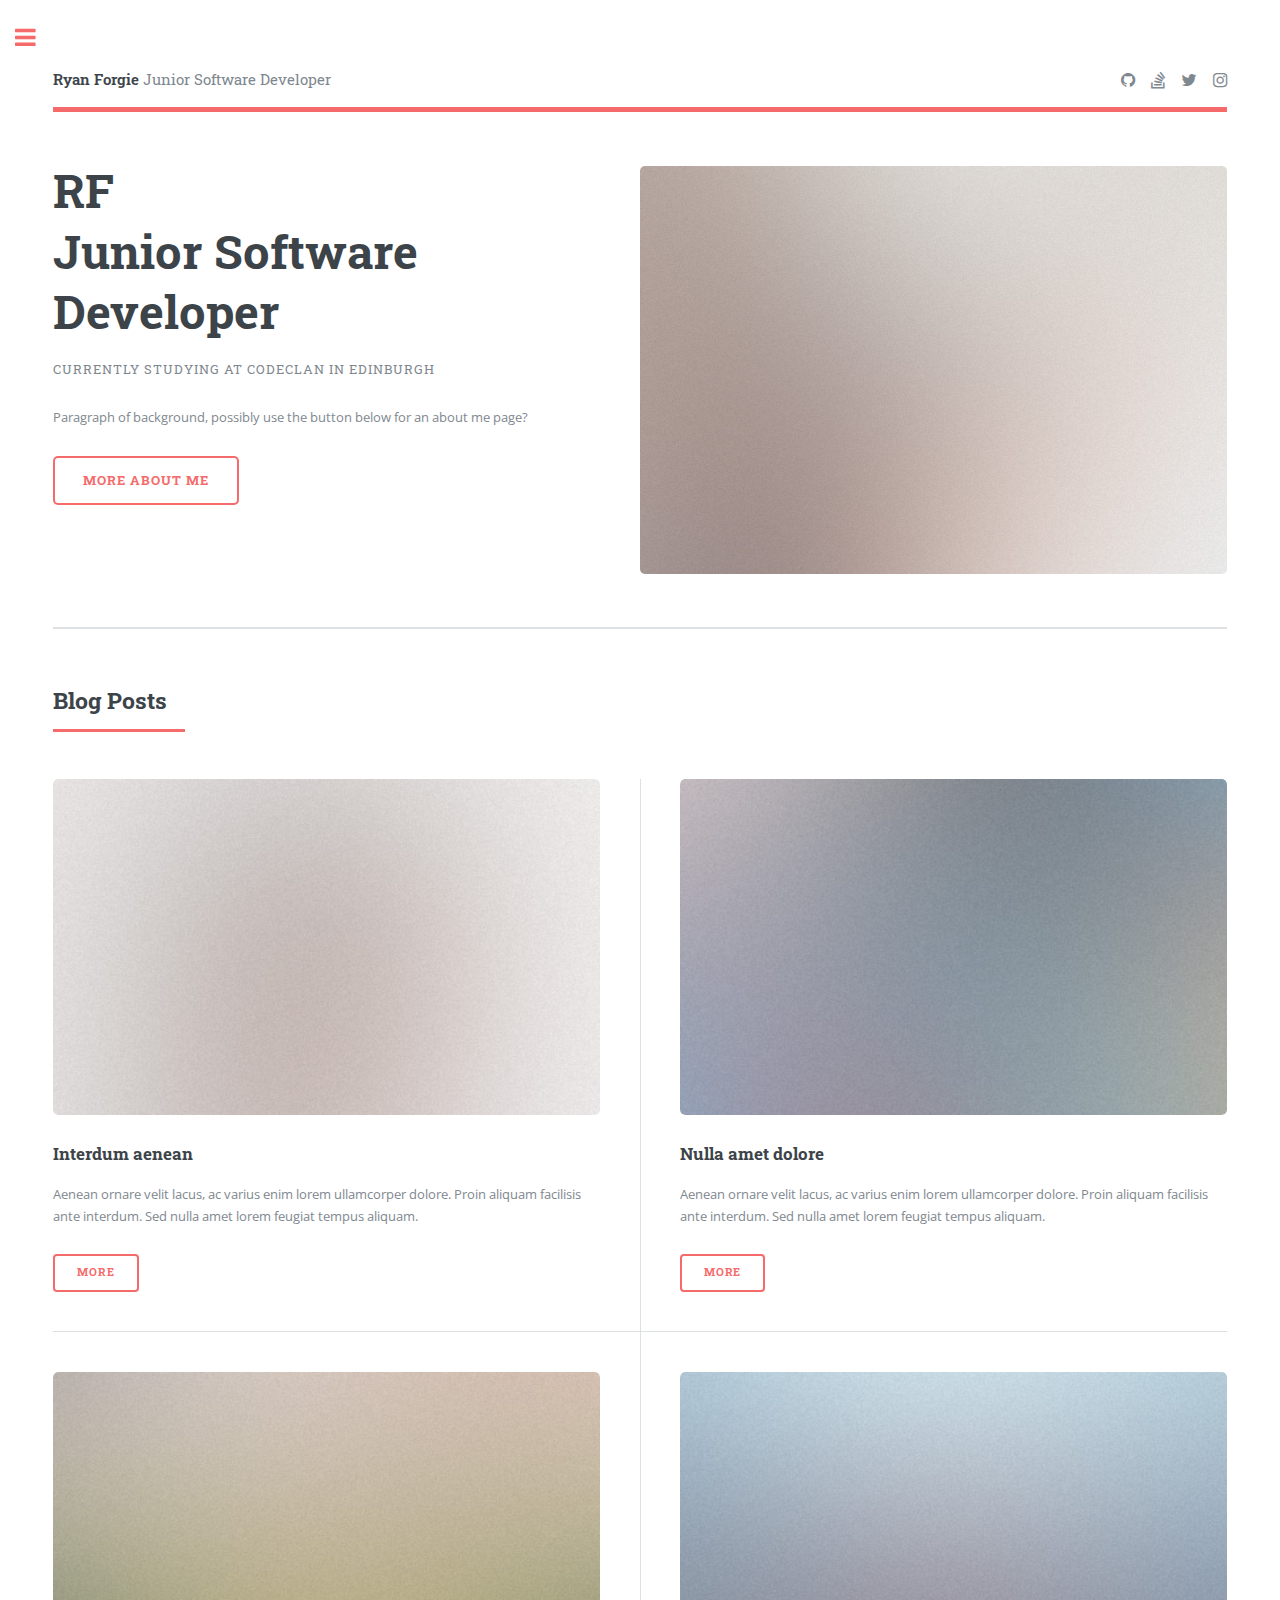
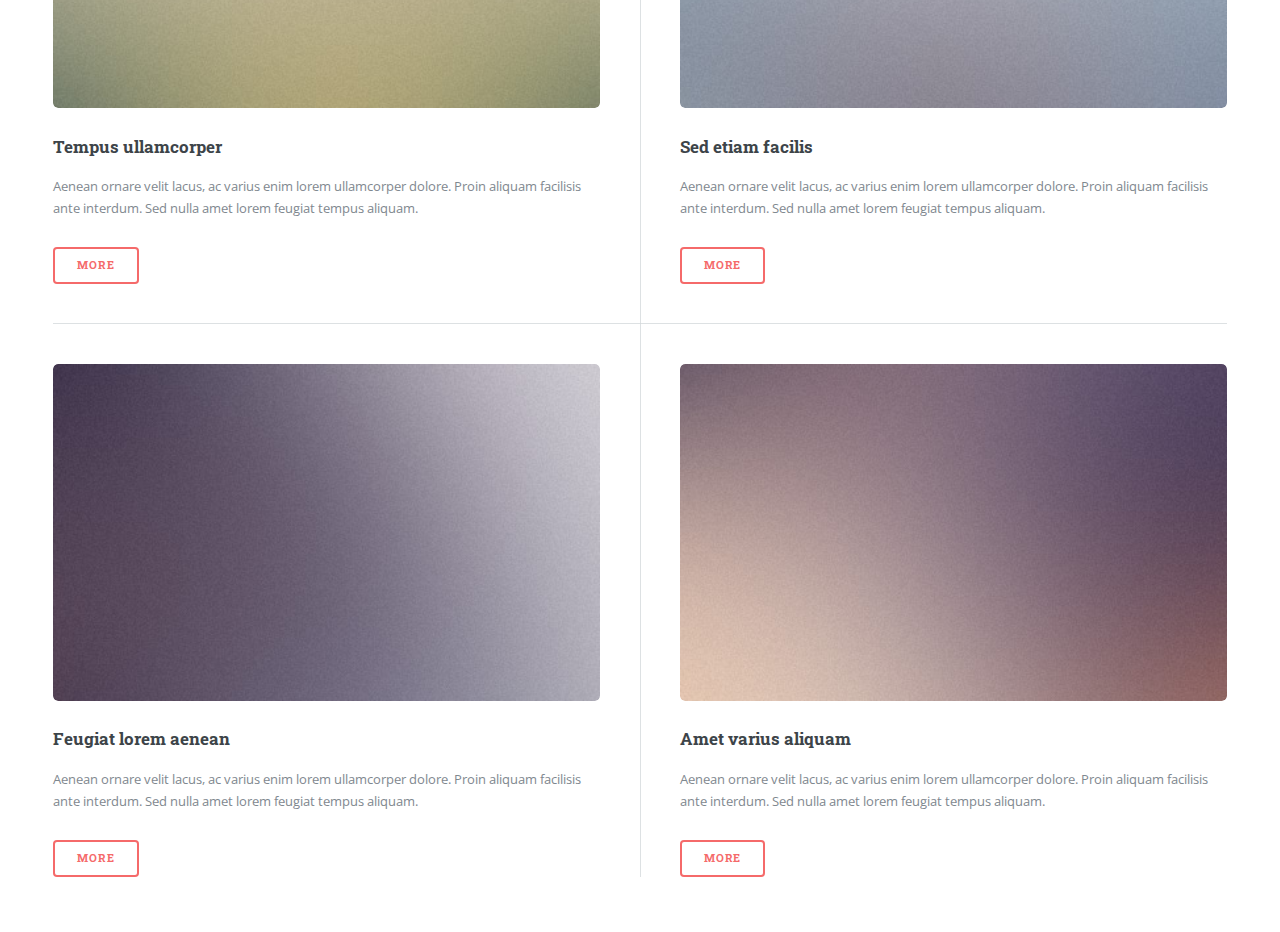
==== index.html @ 381a042a "Removed skills section" ====
<!DOCTYPE HTML>
<!--
	Editorial by HTML5 UP
	html5up.net | @ajlkn
	Free for personal and commercial use under the CCA 3.0 license (html5up.net/license)
-->
<html>
	<head>
		<title>Ryan Forgie</title>
		<meta charset="utf-8" />
		<meta name="viewport" content="width=device-width, initial-scale=1, user-scalable=no" />
		<!--[if lte IE 8]><script src="assets/js/ie/html5shiv.js"></script><![endif]-->
		<link rel="stylesheet" href="assets/css/main.css" />
		<!--[if lte IE 9]><link rel="stylesheet" href="assets/css/ie9.css" /><![endif]-->
		<!--[if lte IE 8]><link rel="stylesheet" href="assets/css/ie8.css" /><![endif]-->
	</head>
	<body>

		<!-- Wrapper -->
			<div id="wrapper">

				<!-- Main -->
					<div id="main">
						<div class="inner">

							<!-- Header -->
								<header id="header">
									<a href="index.html" class="logo"><strong>Ryan Forgie</strong> Junior Software Developer</a>
									<ul class="icons">
										<li><a href="#" class="icon fa-github"><span class="label">Twitter</span></a></li>
										<li><a href="#" class="icon fa-stack-overflow"><span class="label">Facebook</span></a></li>
										<li><a href="#" class="icon fa-twitter"><span class="label">Snapchat</span></a></li>
										<li><a href="#" class="icon fa-instagram"><span class="label">Instagram</span></a></li>
									</ul>
								</header>

							<!-- Banner -->
								<section id="banner">
									<div class="content">
										<header>
											<h1>RF<br />
											Junior Software Developer</h1>
											<p>Currently studying at CodeClan in Edinburgh</p>
										</header>
										<p>Paragraph of background, possibly use the button below for an about me page?</p>
										<ul class="actions">
											<li><a href="#" class="button big">More About Me</a></li>
										</ul>
									</div>
									<span class="image object">
										<img src="images/pic10.jpg" alt="" />
									</span>
								</section>

							<!-- Section -->
							<!--	<section>
									<header class="major">
										<h2>Erat lacinia</h2>
									</header>
									<div class="features">
										<article>
											<span class="icon fa-diamond"></span>
											<div class="content">
												<h3>Portitor ullamcorper</h3>
												<p>Aenean ornare velit lacus, ac varius enim lorem ullamcorper dolore. Proin aliquam facilisis ante interdum. Sed nulla amet lorem feugiat tempus aliquam.</p>
											</div>
										</article>
										<article>
											<span class="icon fa-expand"></span>
											<div class="content">
												<h3>Sapien veroeros</h3>
												<p>Aenean ornare velit lacus, ac varius enim lorem ullamcorper dolore. Proin aliquam facilisis ante interdum. Sed nulla amet lorem feugiat tempus aliquam.</p>
											</div>
										</article>
										<article>
											<span class="icon fa-eject"></span>
											<div class="content">
												<h3>Quam lorem ipsum</h3>
												<p>Aenean ornare velit lacus, ac varius enim lorem ullamcorper dolore. Proin aliquam facilisis ante interdum. Sed nulla amet lorem feugiat tempus aliquam.</p>
											</div>
										</article>
										<article>
											<span class="icon fa-signal"></span>
											<div class="content">
												<h3>Sed magna finibus</h3>
												<p>Aenean ornare velit lacus, ac varius enim lorem ullamcorper dolore. Proin aliquam facilisis ante interdum. Sed nulla amet lorem feugiat tempus aliquam.</p>
											</div>
										</article>
									</div>
								</section> -->

							<!-- Section -->
								<section>
									<header class="major">
										<h2>Blog Posts</h2>
									</header>
									<div class="posts">
										<article>
											<a href="#" class="image"><img src="images/pic01.jpg" alt="" /></a>
											<h3>Interdum aenean</h3>
											<p>Aenean ornare velit lacus, ac varius enim lorem ullamcorper dolore. Proin aliquam facilisis ante interdum. Sed nulla amet lorem feugiat tempus aliquam.</p>
											<ul class="actions">
												<li><a href="#" class="button">More</a></li>
											</ul>
										</article>
										<article>
											<a href="#" class="image"><img src="images/pic02.jpg" alt="" /></a>
											<h3>Nulla amet dolore</h3>
											<p>Aenean ornare velit lacus, ac varius enim lorem ullamcorper dolore. Proin aliquam facilisis ante interdum. Sed nulla amet lorem feugiat tempus aliquam.</p>
											<ul class="actions">
												<li><a href="#" class="button">More</a></li>
											</ul>
										</article>
										<article>
											<a href="#" class="image"><img src="images/pic03.jpg" alt="" /></a>
											<h3>Tempus ullamcorper</h3>
											<p>Aenean ornare velit lacus, ac varius enim lorem ullamcorper dolore. Proin aliquam facilisis ante interdum. Sed nulla amet lorem feugiat tempus aliquam.</p>
											<ul class="actions">
												<li><a href="#" class="button">More</a></li>
											</ul>
										</article>
										<article>
											<a href="#" class="image"><img src="images/pic04.jpg" alt="" /></a>
											<h3>Sed etiam facilis</h3>
											<p>Aenean ornare velit lacus, ac varius enim lorem ullamcorper dolore. Proin aliquam facilisis ante interdum. Sed nulla amet lorem feugiat tempus aliquam.</p>
											<ul class="actions">
												<li><a href="#" class="button">More</a></li>
											</ul>
										</article>
										<article>
											<a href="#" class="image"><img src="images/pic05.jpg" alt="" /></a>
											<h3>Feugiat lorem aenean</h3>
											<p>Aenean ornare velit lacus, ac varius enim lorem ullamcorper dolore. Proin aliquam facilisis ante interdum. Sed nulla amet lorem feugiat tempus aliquam.</p>
											<ul class="actions">
												<li><a href="#" class="button">More</a></li>
											</ul>
										</article>
										<article>
											<a href="#" class="image"><img src="images/pic06.jpg" alt="" /></a>
											<h3>Amet varius aliquam</h3>
											<p>Aenean ornare velit lacus, ac varius enim lorem ullamcorper dolore. Proin aliquam facilisis ante interdum. Sed nulla amet lorem feugiat tempus aliquam.</p>
											<ul class="actions">
												<li><a href="#" class="button">More</a></li>
											</ul>
										</article>
									</div>
								</section>

						</div>
					</div>

				<!-- Sidebar -->
					<div id="sidebar">
						<div class="inner">

							<!-- Search -->
								<section id="search" class="alt">
									<form method="post" action="#">
										<input type="text" name="query" id="query" placeholder="Search" />
									</form>
								</section>

							<!-- Menu -->
								<nav id="menu">
									<header class="major">
										<h2>Menu</h2>
									</header>
									<ul>
										<li><a href="index.html">Homepage</a></li>
										<li><a href="generic.html">Generic</a></li>
										<li><a href="elements.html">Elements</a></li>
										<li>
											<span class="opener">Submenu</span>
											<ul>
												<li><a href="#">Lorem Dolor</a></li>
												<li><a href="#">Ipsum Adipiscing</a></li>
												<li><a href="#">Tempus Magna</a></li>
												<li><a href="#">Feugiat Veroeros</a></li>
											</ul>
										</li>
										<li><a href="#">Etiam Dolore</a></li>
										<li><a href="#">Adipiscing</a></li>
										<li>
											<span class="opener">Another Submenu</span>
											<ul>
												<li><a href="#">Lorem Dolor</a></li>
												<li><a href="#">Ipsum Adipiscing</a></li>
												<li><a href="#">Tempus Magna</a></li>
												<li><a href="#">Feugiat Veroeros</a></li>
											</ul>
										</li>
										<li><a href="#">Maximus Erat</a></li>
										<li><a href="#">Sapien Mauris</a></li>
										<li><a href="#">Amet Lacinia</a></li>
									</ul>
								</nav>

							<!-- Section -->
								<section>
									<header class="major">
										<h2>Ante interdum</h2>
									</header>
									<div class="mini-posts">
										<article>
											<a href="#" class="image"><img src="images/pic07.jpg" alt="" /></a>
											<p>Aenean ornare velit lacus, ac varius enim lorem ullamcorper dolore aliquam.</p>
										</article>
										<article>
											<a href="#" class="image"><img src="images/pic08.jpg" alt="" /></a>
											<p>Aenean ornare velit lacus, ac varius enim lorem ullamcorper dolore aliquam.</p>
										</article>
										<article>
											<a href="#" class="image"><img src="images/pic09.jpg" alt="" /></a>
											<p>Aenean ornare velit lacus, ac varius enim lorem ullamcorper dolore aliquam.</p>
										</article>
									</div>
									<ul class="actions">
										<li><a href="#" class="button">More</a></li>
									</ul>
								</section>

							<!-- Section -->
								<section>
									<header class="major">
										<h2>Get in touch</h2>
									</header>
									<p>Sed varius enim lorem ullamcorper dolore aliquam aenean ornare velit lacus, ac varius enim lorem ullamcorper dolore. Proin sed aliquam facilisis ante interdum. Sed nulla amet lorem feugiat tempus aliquam.</p>
									<ul class="contact">
										<li class="fa-envelope-o"><a href="#">information@untitled.tld</a></li>
										<li class="fa-phone">(000) 000-0000</li>
										<li class="fa-home">1234 Somewhere Road #8254<br />
										Nashville, TN 00000-0000</li>
									</ul>
								</section>

							<!-- Footer -->
								<footer id="footer">
									<p class="copyright">&copy; Untitled. All rights reserved. Demo Images: <a href="https://unsplash.com">Unsplash</a>. Design: <a href="https://html5up.net">HTML5 UP</a>.</p>
								</footer>

						</div>
					</div>

			</div>

		<!-- Scripts -->
			<script src="assets/js/jquery.min.js"></script>
			<script src="assets/js/skel.min.js"></script>
			<script src="assets/js/util.js"></script>
			<!--[if lte IE 8]><script src="assets/js/ie/respond.min.js"></script><![endif]-->
			<script src="assets/js/main.js"></script>

	</body>
</html>
---- assets/css/main.css ----
@import url(font-awesome.min.css);
@import url("https://fonts.googleapis.com/css?family=Open+Sans:400,600,400italic,600italic|Roboto+Slab:400,700");

/*
	Editorial by HTML5 UP
	html5up.net | @ajlkn
	Free for personal and commercial use under the CCA 3.0 license (html5up.net/license)
*/

/* Reset */

	html, body, div, span, applet, object, iframe, h1, h2, h3, h4, h5, h6, p, blockquote, pre, a, abbr, acronym, address, big, cite, code, del, dfn, em, img, ins, kbd, q, s, samp, small, strike, strong, sub, sup, tt, var, b, u, i, center, dl, dt, dd, ol, ul, li, fieldset, form, label, legend, table, caption, tbody, tfoot, thead, tr, th, td, article, aside, canvas, details, embed, figure, figcaption, footer, header, hgroup, menu, nav, output, ruby, section, summary, time, mark, audio, video {
		margin: 0;
		padding: 0;
		border: 0;
		font-size: 100%;
		font: inherit;
		vertical-align: baseline;
	}

	article, aside, details, figcaption, figure, footer, header, hgroup, menu, nav, section {
		display: block;
	}

	body {
		line-height: 1;
	}

	ol, ul {
		list-style: none;
	}

	blockquote, q {
		quotes: none;
	}

	blockquote:before, blockquote:after, q:before, q:after {
		content: '';
		content: none;
	}

	table {
		border-collapse: collapse;
		border-spacing: 0;
	}

	body {
		-webkit-text-size-adjust: none;
	}

/* Box Model */

	*, *:before, *:after {
		-moz-box-sizing: border-box;
		-webkit-box-sizing: border-box;
		box-sizing: border-box;
	}

/* Grid */

	.row {
		border-bottom: solid 1px transparent;
		-moz-box-sizing: border-box;
		-webkit-box-sizing: border-box;
		box-sizing: border-box;
	}

	.row > * {
		float: left;
		-moz-box-sizing: border-box;
		-webkit-box-sizing: border-box;
		box-sizing: border-box;
	}

	.row:after, .row:before {
		content: '';
		display: block;
		clear: both;
		height: 0;
	}

	.row.uniform > * > :first-child {
		margin-top: 0;
	}

	.row.uniform > * > :last-child {
		margin-bottom: 0;
	}

	.row.\30 \25 > * {
		padding: 0 0 0 0em;
	}

	.row.\30 \25 {
		margin: 0 0 -1px 0em;
	}

	.row.uniform.\30 \25 > * {
		padding: 0em 0 0 0em;
	}

	.row.uniform.\30 \25 {
		margin: 0em 0 -1px 0em;
	}

	.row > * {
		padding: 0 0 0 1.5em;
	}

	.row {
		margin: 0 0 -1px -1.5em;
	}

	.row.uniform > * {
		padding: 1.5em 0 0 1.5em;
	}

	.row.uniform {
		margin: -1.5em 0 -1px -1.5em;
	}

	.row.\32 00\25 > * {
		padding: 0 0 0 3em;
	}

	.row.\32 00\25 {
		margin: 0 0 -1px -3em;
	}

	.row.uniform.\32 00\25 > * {
		padding: 3em 0 0 3em;
	}

	.row.uniform.\32 00\25 {
		margin: -3em 0 -1px -3em;
	}

	.row.\31 50\25 > * {
		padding: 0 0 0 2.25em;
	}

	.row.\31 50\25 {
		margin: 0 0 -1px -2.25em;
	}

	.row.uniform.\31 50\25 > * {
		padding: 2.25em 0 0 2.25em;
	}

	.row.uniform.\31 50\25 {
		margin: -2.25em 0 -1px -2.25em;
	}

	.row.\35 0\25 > * {
		padding: 0 0 0 0.75em;
	}

	.row.\35 0\25 {
		margin: 0 0 -1px -0.75em;
	}

	.row.uniform.\35 0\25 > * {
		padding: 0.75em 0 0 0.75em;
	}

	.row.uniform.\35 0\25 {
		margin: -0.75em 0 -1px -0.75em;
	}

	.row.\32 5\25 > * {
		padding: 0 0 0 0.375em;
	}

	.row.\32 5\25 {
		margin: 0 0 -1px -0.375em;
	}

	.row.uniform.\32 5\25 > * {
		padding: 0.375em 0 0 0.375em;
	}

	.row.uniform.\32 5\25 {
		margin: -0.375em 0 -1px -0.375em;
	}

	.\31 2u, .\31 2u\24 {
		width: 100%;
		clear: none;
		margin-left: 0;
	}

	.\31 1u, .\31 1u\24 {
		width: 91.6666666667%;
		clear: none;
		margin-left: 0;
	}

	.\31 0u, .\31 0u\24 {
		width: 83.3333333333%;
		clear: none;
		margin-left: 0;
	}

	.\39 u, .\39 u\24 {
		width: 75%;
		clear: none;
		margin-left: 0;
	}

	.\38 u, .\38 u\24 {
		width: 66.6666666667%;
		clear: none;
		margin-left: 0;
	}

	.\37 u, .\37 u\24 {
		width: 58.3333333333%;
		clear: none;
		margin-left: 0;
	}

	.\36 u, .\36 u\24 {
		width: 50%;
		clear: none;
		margin-left: 0;
	}

	.\35 u, .\35 u\24 {
		width: 41.6666666667%;
		clear: none;
		margin-left: 0;
	}

	.\34 u, .\34 u\24 {
		width: 33.3333333333%;
		clear: none;
		margin-left: 0;
	}

	.\33 u, .\33 u\24 {
		width: 25%;
		clear: none;
		margin-left: 0;
	}

	.\32 u, .\32 u\24 {
		width: 16.6666666667%;
		clear: none;
		margin-left: 0;
	}

	.\31 u, .\31 u\24 {
		width: 8.3333333333%;
		clear: none;
		margin-left: 0;
	}

	.\31 2u\24 + *,
	.\31 1u\24 + *,
	.\31 0u\24 + *,
	.\39 u\24 + *,
	.\38 u\24 + *,
	.\37 u\24 + *,
	.\36 u\24 + *,
	.\35 u\24 + *,
	.\34 u\24 + *,
	.\33 u\24 + *,
	.\32 u\24 + *,
	.\31 u\24 + * {
		clear: left;
	}

	.\-11u {
		margin-left: 91.66667%;
	}

	.\-10u {
		margin-left: 83.33333%;
	}

	.\-9u {
		margin-left: 75%;
	}

	.\-8u {
		margin-left: 66.66667%;
	}

	.\-7u {
		margin-left: 58.33333%;
	}

	.\-6u {
		margin-left: 50%;
	}

	.\-5u {
		margin-left: 41.66667%;
	}

	.\-4u {
		margin-left: 33.33333%;
	}

	.\-3u {
		margin-left: 25%;
	}

	.\-2u {
		margin-left: 16.66667%;
	}

	.\-1u {
		margin-left: 8.33333%;
	}

	@media screen and (max-width: 1680px) {

		.row > * {
			padding: 0 0 0 1.5em;
		}

		.row {
			margin: 0 0 -1px -1.5em;
		}

		.row.uniform > * {
			padding: 1.5em 0 0 1.5em;
		}

		.row.uniform {
			margin: -1.5em 0 -1px -1.5em;
		}

		.row.\32 00\25 > * {
			padding: 0 0 0 3em;
		}

		.row.\32 00\25 {
			margin: 0 0 -1px -3em;
		}

		.row.uniform.\32 00\25 > * {
			padding: 3em 0 0 3em;
		}

		.row.uniform.\32 00\25 {
			margin: -3em 0 -1px -3em;
		}

		.row.\31 50\25 > * {
			padding: 0 0 0 2.25em;
		}

		.row.\31 50\25 {
			margin: 0 0 -1px -2.25em;
		}

		.row.uniform.\31 50\25 > * {
			padding: 2.25em 0 0 2.25em;
		}

		.row.uniform.\31 50\25 {
			margin: -2.25em 0 -1px -2.25em;
		}

		.row.\35 0\25 > * {
			padding: 0 0 0 0.75em;
		}

		.row.\35 0\25 {
			margin: 0 0 -1px -0.75em;
		}

		.row.uniform.\35 0\25 > * {
			padding: 0.75em 0 0 0.75em;
		}

		.row.uniform.\35 0\25 {
			margin: -0.75em 0 -1px -0.75em;
		}

		.row.\32 5\25 > * {
			padding: 0 0 0 0.375em;
		}

		.row.\32 5\25 {
			margin: 0 0 -1px -0.375em;
		}

		.row.uniform.\32 5\25 > * {
			padding: 0.375em 0 0 0.375em;
		}

		.row.uniform.\32 5\25 {
			margin: -0.375em 0 -1px -0.375em;
		}

		.\31 2u\28xlarge\29, .\31 2u\24\28xlarge\29 {
			width: 100%;
			clear: none;
			margin-left: 0;
		}

		.\31 1u\28xlarge\29, .\31 1u\24\28xlarge\29 {
			width: 91.6666666667%;
			clear: none;
			margin-left: 0;
		}

		.\31 0u\28xlarge\29, .\31 0u\24\28xlarge\29 {
			width: 83.3333333333%;
			clear: none;
			margin-left: 0;
		}

		.\39 u\28xlarge\29, .\39 u\24\28xlarge\29 {
			width: 75%;
			clear: none;
			margin-left: 0;
		}

		.\38 u\28xlarge\29, .\38 u\24\28xlarge\29 {
			width: 66.6666666667%;
			clear: none;
			margin-left: 0;
		}

		.\37 u\28xlarge\29, .\37 u\24\28xlarge\29 {
			width: 58.3333333333%;
			clear: none;
			margin-left: 0;
		}

		.\36 u\28xlarge\29, .\36 u\24\28xlarge\29 {
			width: 50%;
			clear: none;
			margin-left: 0;
		}

		.\35 u\28xlarge\29, .\35 u\24\28xlarge\29 {
			width: 41.6666666667%;
			clear: none;
			margin-left: 0;
		}

		.\34 u\28xlarge\29, .\34 u\24\28xlarge\29 {
			width: 33.3333333333%;
			clear: none;
			margin-left: 0;
		}

		.\33 u\28xlarge\29, .\33 u\24\28xlarge\29 {
			width: 25%;
			clear: none;
			margin-left: 0;
		}

		.\32 u\28xlarge\29, .\32 u\24\28xlarge\29 {
			width: 16.6666666667%;
			clear: none;
			margin-left: 0;
		}

		.\31 u\28xlarge\29, .\31 u\24\28xlarge\29 {
			width: 8.3333333333%;
			clear: none;
			margin-left: 0;
		}

		.\31 2u\24\28xlarge\29 + *,
		.\31 1u\24\28xlarge\29 + *,
		.\31 0u\24\28xlarge\29 + *,
		.\39 u\24\28xlarge\29 + *,
		.\38 u\24\28xlarge\29 + *,
		.\37 u\24\28xlarge\29 + *,
		.\36 u\24\28xlarge\29 + *,
		.\35 u\24\28xlarge\29 + *,
		.\34 u\24\28xlarge\29 + *,
		.\33 u\24\28xlarge\29 + *,
		.\32 u\24\28xlarge\29 + *,
		.\31 u\24\28xlarge\29 + * {
			clear: left;
		}

		.\-11u\28xlarge\29 {
			margin-left: 91.66667%;
		}

		.\-10u\28xlarge\29 {
			margin-left: 83.33333%;
		}

		.\-9u\28xlarge\29 {
			margin-left: 75%;
		}

		.\-8u\28xlarge\29 {
			margin-left: 66.66667%;
		}

		.\-7u\28xlarge\29 {
			margin-left: 58.33333%;
		}

		.\-6u\28xlarge\29 {
			margin-left: 50%;
		}

		.\-5u\28xlarge\29 {
			margin-left: 41.66667%;
		}

		.\-4u\28xlarge\29 {
			margin-left: 33.33333%;
		}

		.\-3u\28xlarge\29 {
			margin-left: 25%;
		}

		.\-2u\28xlarge\29 {
			margin-left: 16.66667%;
		}

		.\-1u\28xlarge\29 {
			margin-left: 8.33333%;
		}

	}

	@media screen and (max-width: 1280px) {

		.row > * {
			padding: 0 0 0 1.5em;
		}

		.row {
			margin: 0 0 -1px -1.5em;
		}

		.row.uniform > * {
			padding: 1.5em 0 0 1.5em;
		}

		.row.uniform {
			margin: -1.5em 0 -1px -1.5em;
		}

		.row.\32 00\25 > * {
			padding: 0 0 0 3em;
		}

		.row.\32 00\25 {
			margin: 0 0 -1px -3em;
		}

		.row.uniform.\32 00\25 > * {
			padding: 3em 0 0 3em;
		}

		.row.uniform.\32 00\25 {
			margin: -3em 0 -1px -3em;
		}

		.row.\31 50\25 > * {
			padding: 0 0 0 2.25em;
		}

		.row.\31 50\25 {
			margin: 0 0 -1px -2.25em;
		}

		.row.uniform.\31 50\25 > * {
			padding: 2.25em 0 0 2.25em;
		}

		.row.uniform.\31 50\25 {
			margin: -2.25em 0 -1px -2.25em;
		}

		.row.\35 0\25 > * {
			padding: 0 0 0 0.75em;
		}

		.row.\35 0\25 {
			margin: 0 0 -1px -0.75em;
		}

		.row.uniform.\35 0\25 > * {
			padding: 0.75em 0 0 0.75em;
		}

		.row.uniform.\35 0\25 {
			margin: -0.75em 0 -1px -0.75em;
		}

		.row.\32 5\25 > * {
			padding: 0 0 0 0.375em;
		}

		.row.\32 5\25 {
			margin: 0 0 -1px -0.375em;
		}

		.row.uniform.\32 5\25 > * {
			padding: 0.375em 0 0 0.375em;
		}

		.row.uniform.\32 5\25 {
			margin: -0.375em 0 -1px -0.375em;
		}

		.\31 2u\28large\29, .\31 2u\24\28large\29 {
			width: 100%;
			clear: none;
			margin-left: 0;
		}

		.\31 1u\28large\29, .\31 1u\24\28large\29 {
			width: 91.6666666667%;
			clear: none;
			margin-left: 0;
		}

		.\31 0u\28large\29, .\31 0u\24\28large\29 {
			width: 83.3333333333%;
			clear: none;
			margin-left: 0;
		}

		.\39 u\28large\29, .\39 u\24\28large\29 {
			width: 75%;
			clear: none;
			margin-left: 0;
		}

		.\38 u\28large\29, .\38 u\24\28large\29 {
			width: 66.6666666667%;
			clear: none;
			margin-left: 0;
		}

		.\37 u\28large\29, .\37 u\24\28large\29 {
			width: 58.3333333333%;
			clear: none;
			margin-left: 0;
		}

		.\36 u\28large\29, .\36 u\24\28large\29 {
			width: 50%;
			clear: none;
			margin-left: 0;
		}

		.\35 u\28large\29, .\35 u\24\28large\29 {
			width: 41.6666666667%;
			clear: none;
			margin-left: 0;
		}

		.\34 u\28large\29, .\34 u\24\28large\29 {
			width: 33.3333333333%;
			clear: none;
			margin-left: 0;
		}

		.\33 u\28large\29, .\33 u\24\28large\29 {
			width: 25%;
			clear: none;
			margin-left: 0;
		}

		.\32 u\28large\29, .\32 u\24\28large\29 {
			width: 16.6666666667%;
			clear: none;
			margin-left: 0;
		}

		.\31 u\28large\29, .\31 u\24\28large\29 {
			width: 8.3333333333%;
			clear: none;
			margin-left: 0;
		}

		.\31 2u\24\28large\29 + *,
		.\31 1u\24\28large\29 + *,
		.\31 0u\24\28large\29 + *,
		.\39 u\24\28large\29 + *,
		.\38 u\24\28large\29 + *,
		.\37 u\24\28large\29 + *,
		.\36 u\24\28large\29 + *,
		.\35 u\24\28large\29 + *,
		.\34 u\24\28large\29 + *,
		.\33 u\24\28large\29 + *,
		.\32 u\24\28large\29 + *,
		.\31 u\24\28large\29 + * {
			clear: left;
		}

		.\-11u\28large\29 {
			margin-left: 91.66667%;
		}

		.\-10u\28large\29 {
			margin-left: 83.33333%;
		}

		.\-9u\28large\29 {
			margin-left: 75%;
		}

		.\-8u\28large\29 {
			margin-left: 66.66667%;
		}

		.\-7u\28large\29 {
			margin-left: 58.33333%;
		}

		.\-6u\28large\29 {
			margin-left: 50%;
		}

		.\-5u\28large\29 {
			margin-left: 41.66667%;
		}

		.\-4u\28large\29 {
			margin-left: 33.33333%;
		}

		.\-3u\28large\29 {
			margin-left: 25%;
		}

		.\-2u\28large\29 {
			margin-left: 16.66667%;
		}

		.\-1u\28large\29 {
			margin-left: 8.33333%;
		}

	}

	@media screen and (max-width: 980px) {

		.row > * {
			padding: 0 0 0 1.5em;
		}

		.row {
			margin: 0 0 -1px -1.5em;
		}

		.row.uniform > * {
			padding: 1.5em 0 0 1.5em;
		}

		.row.uniform {
			margin: -1.5em 0 -1px -1.5em;
		}

		.row.\32 00\25 > * {
			padding: 0 0 0 3em;
		}

		.row.\32 00\25 {
			margin: 0 0 -1px -3em;
		}

		.row.uniform.\32 00\25 > * {
			padding: 3em 0 0 3em;
		}

		.row.uniform.\32 00\25 {
			margin: -3em 0 -1px -3em;
		}

		.row.\31 50\25 > * {
			padding: 0 0 0 2.25em;
		}

		.row.\31 50\25 {
			margin: 0 0 -1px -2.25em;
		}

		.row.uniform.\31 50\25 > * {
			padding: 2.25em 0 0 2.25em;
		}

		.row.uniform.\31 50\25 {
			margin: -2.25em 0 -1px -2.25em;
		}

		.row.\35 0\25 > * {
			padding: 0 0 0 0.75em;
		}

		.row.\35 0\25 {
			margin: 0 0 -1px -0.75em;
		}

		.row.uniform.\35 0\25 > * {
			padding: 0.75em 0 0 0.75em;
		}

		.row.uniform.\35 0\25 {
			margin: -0.75em 0 -1px -0.75em;
		}

		.row.\32 5\25 > * {
			padding: 0 0 0 0.375em;
		}

		.row.\32 5\25 {
			margin: 0 0 -1px -0.375em;
		}

		.row.uniform.\32 5\25 > * {
			padding: 0.375em 0 0 0.375em;
		}

		.row.uniform.\32 5\25 {
			margin: -0.375em 0 -1px -0.375em;
		}

		.\31 2u\28medium\29, .\31 2u\24\28medium\29 {
			width: 100%;
			clear: none;
			margin-left: 0;
		}

		.\31 1u\28medium\29, .\31 1u\24\28medium\29 {
			width: 91.6666666667%;
			clear: none;
			margin-left: 0;
		}

		.\31 0u\28medium\29, .\31 0u\24\28medium\29 {
			width: 83.3333333333%;
			clear: none;
			margin-left: 0;
		}

		.\39 u\28medium\29, .\39 u\24\28medium\29 {
			width: 75%;
			clear: none;
			margin-left: 0;
		}

		.\38 u\28medium\29, .\38 u\24\28medium\29 {
			width: 66.6666666667%;
			clear: none;
			margin-left: 0;
		}

		.\37 u\28medium\29, .\37 u\24\28medium\29 {
			width: 58.3333333333%;
			clear: none;
			margin-left: 0;
		}

		.\36 u\28medium\29, .\36 u\24\28medium\29 {
			width: 50%;
			clear: none;
			margin-left: 0;
		}

		.\35 u\28medium\29, .\35 u\24\28medium\29 {
			width: 41.6666666667%;
			clear: none;
			margin-left: 0;
		}

		.\34 u\28medium\29, .\34 u\24\28medium\29 {
			width: 33.3333333333%;
			clear: none;
			margin-left: 0;
		}

		.\33 u\28medium\29, .\33 u\24\28medium\29 {
			width: 25%;
			clear: none;
			margin-left: 0;
		}

		.\32 u\28medium\29, .\32 u\24\28medium\29 {
			width: 16.6666666667%;
			clear: none;
			margin-left: 0;
		}

		.\31 u\28medium\29, .\31 u\24\28medium\29 {
			width: 8.3333333333%;
			clear: none;
			margin-left: 0;
		}

		.\31 2u\24\28medium\29 + *,
		.\31 1u\24\28medium\29 + *,
		.\31 0u\24\28medium\29 + *,
		.\39 u\24\28medium\29 + *,
		.\38 u\24\28medium\29 + *,
		.\37 u\24\28medium\29 + *,
		.\36 u\24\28medium\29 + *,
		.\35 u\24\28medium\29 + *,
		.\34 u\24\28medium\29 + *,
		.\33 u\24\28medium\29 + *,
		.\32 u\24\28medium\29 + *,
		.\31 u\24\28medium\29 + * {
			clear: left;
		}

		.\-11u\28medium\29 {
			margin-left: 91.66667%;
		}

		.\-10u\28medium\29 {
			margin-left: 83.33333%;
		}

		.\-9u\28medium\29 {
			margin-left: 75%;
		}

		.\-8u\28medium\29 {
			margin-left: 66.66667%;
		}

		.\-7u\28medium\29 {
			margin-left: 58.33333%;
		}

		.\-6u\28medium\29 {
			margin-left: 50%;
		}

		.\-5u\28medium\29 {
			margin-left: 41.66667%;
		}

		.\-4u\28medium\29 {
			margin-left: 33.33333%;
		}

		.\-3u\28medium\29 {
			margin-left: 25%;
		}

		.\-2u\28medium\29 {
			margin-left: 16.66667%;
		}

		.\-1u\28medium\29 {
			margin-left: 8.33333%;
		}

	}

	@media screen and (max-width: 736px) {

		.row > * {
			padding: 0 0 0 1.5em;
		}

		.row {
			margin: 0 0 -1px -1.5em;
		}

		.row.uniform > * {
			padding: 1.5em 0 0 1.5em;
		}

		.row.uniform {
			margin: -1.5em 0 -1px -1.5em;
		}

		.row.\32 00\25 > * {
			padding: 0 0 0 3em;
		}

		.row.\32 00\25 {
			margin: 0 0 -1px -3em;
		}

		.row.uniform.\32 00\25 > * {
			padding: 3em 0 0 3em;
		}

		.row.uniform.\32 00\25 {
			margin: -3em 0 -1px -3em;
		}

		.row.\31 50\25 > * {
			padding: 0 0 0 2.25em;
		}

		.row.\31 50\25 {
			margin: 0 0 -1px -2.25em;
		}

		.row.uniform.\31 50\25 > * {
			padding: 2.25em 0 0 2.25em;
		}

		.row.uniform.\31 50\25 {
			margin: -2.25em 0 -1px -2.25em;
		}

		.row.\35 0\25 > * {
			padding: 0 0 0 0.75em;
		}

		.row.\35 0\25 {
			margin: 0 0 -1px -0.75em;
		}

		.row.uniform.\35 0\25 > * {
			padding: 0.75em 0 0 0.75em;
		}

		.row.uniform.\35 0\25 {
			margin: -0.75em 0 -1px -0.75em;
		}

		.row.\32 5\25 > * {
			padding: 0 0 0 0.375em;
		}

		.row.\32 5\25 {
			margin: 0 0 -1px -0.375em;
		}

		.row.uniform.\32 5\25 > * {
			padding: 0.375em 0 0 0.375em;
		}

		.row.uniform.\32 5\25 {
			margin: -0.375em 0 -1px -0.375em;
		}

		.\31 2u\28small\29, .\31 2u\24\28small\29 {
			width: 100%;
			clear: none;
			margin-left: 0;
		}

		.\31 1u\28small\29, .\31 1u\24\28small\29 {
			width: 91.6666666667%;
			clear: none;
			margin-left: 0;
		}

		.\31 0u\28small\29, .\31 0u\24\28small\29 {
			width: 83.3333333333%;
			clear: none;
			margin-left: 0;
		}

		.\39 u\28small\29, .\39 u\24\28small\29 {
			width: 75%;
			clear: none;
			margin-left: 0;
		}

		.\38 u\28small\29, .\38 u\24\28small\29 {
			width: 66.6666666667%;
			clear: none;
			margin-left: 0;
		}

		.\37 u\28small\29, .\37 u\24\28small\29 {
			width: 58.3333333333%;
			clear: none;
			margin-left: 0;
		}

		.\36 u\28small\29, .\36 u\24\28small\29 {
			width: 50%;
			clear: none;
			margin-left: 0;
		}

		.\35 u\28small\29, .\35 u\24\28small\29 {
			width: 41.6666666667%;
			clear: none;
			margin-left: 0;
		}

		.\34 u\28small\29, .\34 u\24\28small\29 {
			width: 33.3333333333%;
			clear: none;
			margin-left: 0;
		}

		.\33 u\28small\29, .\33 u\24\28small\29 {
			width: 25%;
			clear: none;
			margin-left: 0;
		}

		.\32 u\28small\29, .\32 u\24\28small\29 {
			width: 16.6666666667%;
			clear: none;
			margin-left: 0;
		}

		.\31 u\28small\29, .\31 u\24\28small\29 {
			width: 8.3333333333%;
			clear: none;
			margin-left: 0;
		}

		.\31 2u\24\28small\29 + *,
		.\31 1u\24\28small\29 + *,
		.\31 0u\24\28small\29 + *,
		.\39 u\24\28small\29 + *,
		.\38 u\24\28small\29 + *,
		.\37 u\24\28small\29 + *,
		.\36 u\24\28small\29 + *,
		.\35 u\24\28small\29 + *,
		.\34 u\24\28small\29 + *,
		.\33 u\24\28small\29 + *,
		.\32 u\24\28small\29 + *,
		.\31 u\24\28small\29 + * {
			clear: left;
		}

		.\-11u\28small\29 {
			margin-left: 91.66667%;
		}

		.\-10u\28small\29 {
			margin-left: 83.33333%;
		}

		.\-9u\28small\29 {
			margin-left: 75%;
		}

		.\-8u\28small\29 {
			margin-left: 66.66667%;
		}

		.\-7u\28small\29 {
			margin-left: 58.33333%;
		}

		.\-6u\28small\29 {
			margin-left: 50%;
		}

		.\-5u\28small\29 {
			margin-left: 41.66667%;
		}

		.\-4u\28small\29 {
			margin-left: 33.33333%;
		}

		.\-3u\28small\29 {
			margin-left: 25%;
		}

		.\-2u\28small\29 {
			margin-left: 16.66667%;
		}

		.\-1u\28small\29 {
			margin-left: 8.33333%;
		}

	}

	@media screen and (max-width: 480px) {

		.row > * {
			padding: 0 0 0 1.5em;
		}

		.row {
			margin: 0 0 -1px -1.5em;
		}

		.row.uniform > * {
			padding: 1.5em 0 0 1.5em;
		}

		.row.uniform {
			margin: -1.5em 0 -1px -1.5em;
		}

		.row.\32 00\25 > * {
			padding: 0 0 0 3em;
		}

		.row.\32 00\25 {
			margin: 0 0 -1px -3em;
		}

		.row.uniform.\32 00\25 > * {
			padding: 3em 0 0 3em;
		}

		.row.uniform.\32 00\25 {
			margin: -3em 0 -1px -3em;
		}

		.row.\31 50\25 > * {
			padding: 0 0 0 2.25em;
		}

		.row.\31 50\25 {
			margin: 0 0 -1px -2.25em;
		}

		.row.uniform.\31 50\25 > * {
			padding: 2.25em 0 0 2.25em;
		}

		.row.uniform.\31 50\25 {
			margin: -2.25em 0 -1px -2.25em;
		}

		.row.\35 0\25 > * {
			padding: 0 0 0 0.75em;
		}

		.row.\35 0\25 {
			margin: 0 0 -1px -0.75em;
		}

		.row.uniform.\35 0\25 > * {
			padding: 0.75em 0 0 0.75em;
		}

		.row.uniform.\35 0\25 {
			margin: -0.75em 0 -1px -0.75em;
		}

		.row.\32 5\25 > * {
			padding: 0 0 0 0.375em;
		}

		.row.\32 5\25 {
			margin: 0 0 -1px -0.375em;
		}

		.row.uniform.\32 5\25 > * {
			padding: 0.375em 0 0 0.375em;
		}

		.row.uniform.\32 5\25 {
			margin: -0.375em 0 -1px -0.375em;
		}

		.\31 2u\28xsmall\29, .\31 2u\24\28xsmall\29 {
			width: 100%;
			clear: none;
			margin-left: 0;
		}

		.\31 1u\28xsmall\29, .\31 1u\24\28xsmall\29 {
			width: 91.6666666667%;
			clear: none;
			margin-left: 0;
		}

		.\31 0u\28xsmall\29, .\31 0u\24\28xsmall\29 {
			width: 83.3333333333%;
			clear: none;
			margin-left: 0;
		}

		.\39 u\28xsmall\29, .\39 u\24\28xsmall\29 {
			width: 75%;
			clear: none;
			margin-left: 0;
		}

		.\38 u\28xsmall\29, .\38 u\24\28xsmall\29 {
			width: 66.6666666667%;
			clear: none;
			margin-left: 0;
		}

		.\37 u\28xsmall\29, .\37 u\24\28xsmall\29 {
			width: 58.3333333333%;
			clear: none;
			margin-left: 0;
		}

		.\36 u\28xsmall\29, .\36 u\24\28xsmall\29 {
			width: 50%;
			clear: none;
			margin-left: 0;
		}

		.\35 u\28xsmall\29, .\35 u\24\28xsmall\29 {
			width: 41.6666666667%;
			clear: none;
			margin-left: 0;
		}

		.\34 u\28xsmall\29, .\34 u\24\28xsmall\29 {
			width: 33.3333333333%;
			clear: none;
			margin-left: 0;
		}

		.\33 u\28xsmall\29, .\33 u\24\28xsmall\29 {
			width: 25%;
			clear: none;
			margin-left: 0;
		}

		.\32 u\28xsmall\29, .\32 u\24\28xsmall\29 {
			width: 16.6666666667%;
			clear: none;
			margin-left: 0;
		}

		.\31 u\28xsmall\29, .\31 u\24\28xsmall\29 {
			width: 8.3333333333%;
			clear: none;
			margin-left: 0;
		}

		.\31 2u\24\28xsmall\29 + *,
		.\31 1u\24\28xsmall\29 + *,
		.\31 0u\24\28xsmall\29 + *,
		.\39 u\24\28xsmall\29 + *,
		.\38 u\24\28xsmall\29 + *,
		.\37 u\24\28xsmall\29 + *,
		.\36 u\24\28xsmall\29 + *,
		.\35 u\24\28xsmall\29 + *,
		.\34 u\24\28xsmall\29 + *,
		.\33 u\24\28xsmall\29 + *,
		.\32 u\24\28xsmall\29 + *,
		.\31 u\24\28xsmall\29 + * {
			clear: left;
		}

		.\-11u\28xsmall\29 {
			margin-left: 91.66667%;
		}

		.\-10u\28xsmall\29 {
			margin-left: 83.33333%;
		}

		.\-9u\28xsmall\29 {
			margin-left: 75%;
		}

		.\-8u\28xsmall\29 {
			margin-left: 66.66667%;
		}

		.\-7u\28xsmall\29 {
			margin-left: 58.33333%;
		}

		.\-6u\28xsmall\29 {
			margin-left: 50%;
		}

		.\-5u\28xsmall\29 {
			margin-left: 41.66667%;
		}

		.\-4u\28xsmall\29 {
			margin-left: 33.33333%;
		}

		.\-3u\28xsmall\29 {
			margin-left: 25%;
		}

		.\-2u\28xsmall\29 {
			margin-left: 16.66667%;
		}

		.\-1u\28xsmall\29 {
			margin-left: 8.33333%;
		}

	}

	@media screen and (max-width: 360px) {

		.row > * {
			padding: 0 0 0 1.5em;
		}

		.row {
			margin: 0 0 -1px -1.5em;
		}

		.row.uniform > * {
			padding: 1.5em 0 0 1.5em;
		}

		.row.uniform {
			margin: -1.5em 0 -1px -1.5em;
		}

		.row.\32 00\25 > * {
			padding: 0 0 0 3em;
		}

		.row.\32 00\25 {
			margin: 0 0 -1px -3em;
		}

		.row.uniform.\32 00\25 > * {
			padding: 3em 0 0 3em;
		}

		.row.uniform.\32 00\25 {
			margin: -3em 0 -1px -3em;
		}

		.row.\31 50\25 > * {
			padding: 0 0 0 2.25em;
		}

		.row.\31 50\25 {
			margin: 0 0 -1px -2.25em;
		}

		.row.uniform.\31 50\25 > * {
			padding: 2.25em 0 0 2.25em;
		}

		.row.uniform.\31 50\25 {
			margin: -2.25em 0 -1px -2.25em;
		}

		.row.\35 0\25 > * {
			padding: 0 0 0 0.75em;
		}

		.row.\35 0\25 {
			margin: 0 0 -1px -0.75em;
		}

		.row.uniform.\35 0\25 > * {
			padding: 0.75em 0 0 0.75em;
		}

		.row.uniform.\35 0\25 {
			margin: -0.75em 0 -1px -0.75em;
		}

		.row.\32 5\25 > * {
			padding: 0 0 0 0.375em;
		}

		.row.\32 5\25 {
			margin: 0 0 -1px -0.375em;
		}

		.row.uniform.\32 5\25 > * {
			padding: 0.375em 0 0 0.375em;
		}

		.row.uniform.\32 5\25 {
			margin: -0.375em 0 -1px -0.375em;
		}

		.\31 2u\28xxsmall\29, .\31 2u\24\28xxsmall\29 {
			width: 100%;
			clear: none;
			margin-left: 0;
		}

		.\31 1u\28xxsmall\29, .\31 1u\24\28xxsmall\29 {
			width: 91.6666666667%;
			clear: none;
			margin-left: 0;
		}

		.\31 0u\28xxsmall\29, .\31 0u\24\28xxsmall\29 {
			width: 83.3333333333%;
			clear: none;
			margin-left: 0;
		}

		.\39 u\28xxsmall\29, .\39 u\24\28xxsmall\29 {
			width: 75%;
			clear: none;
			margin-left: 0;
		}

		.\38 u\28xxsmall\29, .\38 u\24\28xxsmall\29 {
			width: 66.6666666667%;
			clear: none;
			margin-left: 0;
		}

		.\37 u\28xxsmall\29, .\37 u\24\28xxsmall\29 {
			width: 58.3333333333%;
			clear: none;
			margin-left: 0;
		}

		.\36 u\28xxsmall\29, .\36 u\24\28xxsmall\29 {
			width: 50%;
			clear: none;
			margin-left: 0;
		}

		.\35 u\28xxsmall\29, .\35 u\24\28xxsmall\29 {
			width: 41.6666666667%;
			clear: none;
			margin-left: 0;
		}

		.\34 u\28xxsmall\29, .\34 u\24\28xxsmall\29 {
			width: 33.3333333333%;
			clear: none;
			margin-left: 0;
		}

		.\33 u\28xxsmall\29, .\33 u\24\28xxsmall\29 {
			width: 25%;
			clear: none;
			margin-left: 0;
		}

		.\32 u\28xxsmall\29, .\32 u\24\28xxsmall\29 {
			width: 16.6666666667%;
			clear: none;
			margin-left: 0;
		}

		.\31 u\28xxsmall\29, .\31 u\24\28xxsmall\29 {
			width: 8.3333333333%;
			clear: none;
			margin-left: 0;
		}

		.\31 2u\24\28xxsmall\29 + *,
		.\31 1u\24\28xxsmall\29 + *,
		.\31 0u\24\28xxsmall\29 + *,
		.\39 u\24\28xxsmall\29 + *,
		.\38 u\24\28xxsmall\29 + *,
		.\37 u\24\28xxsmall\29 + *,
		.\36 u\24\28xxsmall\29 + *,
		.\35 u\24\28xxsmall\29 + *,
		.\34 u\24\28xxsmall\29 + *,
		.\33 u\24\28xxsmall\29 + *,
		.\32 u\24\28xxsmall\29 + *,
		.\31 u\24\28xxsmall\29 + * {
			clear: left;
		}

		.\-11u\28xxsmall\29 {
			margin-left: 91.66667%;
		}

		.\-10u\28xxsmall\29 {
			margin-left: 83.33333%;
		}

		.\-9u\28xxsmall\29 {
			margin-left: 75%;
		}

		.\-8u\28xxsmall\29 {
			margin-left: 66.66667%;
		}

		.\-7u\28xxsmall\29 {
			margin-left: 58.33333%;
		}

		.\-6u\28xxsmall\29 {
			margin-left: 50%;
		}

		.\-5u\28xxsmall\29 {
			margin-left: 41.66667%;
		}

		.\-4u\28xxsmall\29 {
			margin-left: 33.33333%;
		}

		.\-3u\28xxsmall\29 {
			margin-left: 25%;
		}

		.\-2u\28xxsmall\29 {
			margin-left: 16.66667%;
		}

		.\-1u\28xxsmall\29 {
			margin-left: 8.33333%;
		}

	}

	@media screen and (min-width: 1681px) {

		.row > * {
			padding: 0 0 0 1.5em;
		}

		.row {
			margin: 0 0 -1px -1.5em;
		}

		.row.uniform > * {
			padding: 1.5em 0 0 1.5em;
		}

		.row.uniform {
			margin: -1.5em 0 -1px -1.5em;
		}

		.row.\32 00\25 > * {
			padding: 0 0 0 3em;
		}

		.row.\32 00\25 {
			margin: 0 0 -1px -3em;
		}

		.row.uniform.\32 00\25 > * {
			padding: 3em 0 0 3em;
		}

		.row.uniform.\32 00\25 {
			margin: -3em 0 -1px -3em;
		}

		.row.\31 50\25 > * {
			padding: 0 0 0 2.25em;
		}

		.row.\31 50\25 {
			margin: 0 0 -1px -2.25em;
		}

		.row.uniform.\31 50\25 > * {
			padding: 2.25em 0 0 2.25em;
		}

		.row.uniform.\31 50\25 {
			margin: -2.25em 0 -1px -2.25em;
		}

		.row.\35 0\25 > * {
			padding: 0 0 0 0.75em;
		}

		.row.\35 0\25 {
			margin: 0 0 -1px -0.75em;
		}

		.row.uniform.\35 0\25 > * {
			padding: 0.75em 0 0 0.75em;
		}

		.row.uniform.\35 0\25 {
			margin: -0.75em 0 -1px -0.75em;
		}

		.row.\32 5\25 > * {
			padding: 0 0 0 0.375em;
		}

		.row.\32 5\25 {
			margin: 0 0 -1px -0.375em;
		}

		.row.uniform.\32 5\25 > * {
			padding: 0.375em 0 0 0.375em;
		}

		.row.uniform.\32 5\25 {
			margin: -0.375em 0 -1px -0.375em;
		}

		.\31 2u\28xlarge-to-max\29, .\31 2u\24\28xlarge-to-max\29 {
			width: 100%;
			clear: none;
			margin-left: 0;
		}

		.\31 1u\28xlarge-to-max\29, .\31 1u\24\28xlarge-to-max\29 {
			width: 91.6666666667%;
			clear: none;
			margin-left: 0;
		}

		.\31 0u\28xlarge-to-max\29, .\31 0u\24\28xlarge-to-max\29 {
			width: 83.3333333333%;
			clear: none;
			margin-left: 0;
		}

		.\39 u\28xlarge-to-max\29, .\39 u\24\28xlarge-to-max\29 {
			width: 75%;
			clear: none;
			margin-left: 0;
		}

		.\38 u\28xlarge-to-max\29, .\38 u\24\28xlarge-to-max\29 {
			width: 66.6666666667%;
			clear: none;
			margin-left: 0;
		}

		.\37 u\28xlarge-to-max\29, .\37 u\24\28xlarge-to-max\29 {
			width: 58.3333333333%;
			clear: none;
			margin-left: 0;
		}

		.\36 u\28xlarge-to-max\29, .\36 u\24\28xlarge-to-max\29 {
			width: 50%;
			clear: none;
			margin-left: 0;
		}

		.\35 u\28xlarge-to-max\29, .\35 u\24\28xlarge-to-max\29 {
			width: 41.6666666667%;
			clear: none;
			margin-left: 0;
		}

		.\34 u\28xlarge-to-max\29, .\34 u\24\28xlarge-to-max\29 {
			width: 33.3333333333%;
			clear: none;
			margin-left: 0;
		}

		.\33 u\28xlarge-to-max\29, .\33 u\24\28xlarge-to-max\29 {
			width: 25%;
			clear: none;
			margin-left: 0;
		}

		.\32 u\28xlarge-to-max\29, .\32 u\24\28xlarge-to-max\29 {
			width: 16.6666666667%;
			clear: none;
			margin-left: 0;
		}

		.\31 u\28xlarge-to-max\29, .\31 u\24\28xlarge-to-max\29 {
			width: 8.3333333333%;
			clear: none;
			margin-left: 0;
		}

		.\31 2u\24\28xlarge-to-max\29 + *,
		.\31 1u\24\28xlarge-to-max\29 + *,
		.\31 0u\24\28xlarge-to-max\29 + *,
		.\39 u\24\28xlarge-to-max\29 + *,
		.\38 u\24\28xlarge-to-max\29 + *,
		.\37 u\24\28xlarge-to-max\29 + *,
		.\36 u\24\28xlarge-to-max\29 + *,
		.\35 u\24\28xlarge-to-max\29 + *,
		.\34 u\24\28xlarge-to-max\29 + *,
		.\33 u\24\28xlarge-to-max\29 + *,
		.\32 u\24\28xlarge-to-max\29 + *,
		.\31 u\24\28xlarge-to-max\29 + * {
			clear: left;
		}

		.\-11u\28xlarge-to-max\29 {
			margin-left: 91.66667%;
		}

		.\-10u\28xlarge-to-max\29 {
			margin-left: 83.33333%;
		}

		.\-9u\28xlarge-to-max\29 {
			margin-left: 75%;
		}

		.\-8u\28xlarge-to-max\29 {
			margin-left: 66.66667%;
		}

		.\-7u\28xlarge-to-max\29 {
			margin-left: 58.33333%;
		}

		.\-6u\28xlarge-to-max\29 {
			margin-left: 50%;
		}

		.\-5u\28xlarge-to-max\29 {
			margin-left: 41.66667%;
		}

		.\-4u\28xlarge-to-max\29 {
			margin-left: 33.33333%;
		}

		.\-3u\28xlarge-to-max\29 {
			margin-left: 25%;
		}

		.\-2u\28xlarge-to-max\29 {
			margin-left: 16.66667%;
		}

		.\-1u\28xlarge-to-max\29 {
			margin-left: 8.33333%;
		}

	}

	@media screen and (min-width: 481px) and (max-width: 1680px) {

		.row > * {
			padding: 0 0 0 1.5em;
		}

		.row {
			margin: 0 0 -1px -1.5em;
		}

		.row.uniform > * {
			padding: 1.5em 0 0 1.5em;
		}

		.row.uniform {
			margin: -1.5em 0 -1px -1.5em;
		}

		.row.\32 00\25 > * {
			padding: 0 0 0 3em;
		}

		.row.\32 00\25 {
			margin: 0 0 -1px -3em;
		}

		.row.uniform.\32 00\25 > * {
			padding: 3em 0 0 3em;
		}

		.row.uniform.\32 00\25 {
			margin: -3em 0 -1px -3em;
		}

		.row.\31 50\25 > * {
			padding: 0 0 0 2.25em;
		}

		.row.\31 50\25 {
			margin: 0 0 -1px -2.25em;
		}

		.row.uniform.\31 50\25 > * {
			padding: 2.25em 0 0 2.25em;
		}

		.row.uniform.\31 50\25 {
			margin: -2.25em 0 -1px -2.25em;
		}

		.row.\35 0\25 > * {
			padding: 0 0 0 0.75em;
		}

		.row.\35 0\25 {
			margin: 0 0 -1px -0.75em;
		}

		.row.uniform.\35 0\25 > * {
			padding: 0.75em 0 0 0.75em;
		}

		.row.uniform.\35 0\25 {
			margin: -0.75em 0 -1px -0.75em;
		}

		.row.\32 5\25 > * {
			padding: 0 0 0 0.375em;
		}

		.row.\32 5\25 {
			margin: 0 0 -1px -0.375em;
		}

		.row.uniform.\32 5\25 > * {
			padding: 0.375em 0 0 0.375em;
		}

		.row.uniform.\32 5\25 {
			margin: -0.375em 0 -1px -0.375em;
		}

		.\31 2u\28small-to-xlarge\29, .\31 2u\24\28small-to-xlarge\29 {
			width: 100%;
			clear: none;
			margin-left: 0;
		}

		.\31 1u\28small-to-xlarge\29, .\31 1u\24\28small-to-xlarge\29 {
			width: 91.6666666667%;
			clear: none;
			margin-left: 0;
		}

		.\31 0u\28small-to-xlarge\29, .\31 0u\24\28small-to-xlarge\29 {
			width: 83.3333333333%;
			clear: none;
			margin-left: 0;
		}

		.\39 u\28small-to-xlarge\29, .\39 u\24\28small-to-xlarge\29 {
			width: 75%;
			clear: none;
			margin-left: 0;
		}

		.\38 u\28small-to-xlarge\29, .\38 u\24\28small-to-xlarge\29 {
			width: 66.6666666667%;
			clear: none;
			margin-left: 0;
		}

		.\37 u\28small-to-xlarge\29, .\37 u\24\28small-to-xlarge\29 {
			width: 58.3333333333%;
			clear: none;
			margin-left: 0;
		}

		.\36 u\28small-to-xlarge\29, .\36 u\24\28small-to-xlarge\29 {
			width: 50%;
			clear: none;
			margin-left: 0;
		}

		.\35 u\28small-to-xlarge\29, .\35 u\24\28small-to-xlarge\29 {
			width: 41.6666666667%;
			clear: none;
			margin-left: 0;
		}

		.\34 u\28small-to-xlarge\29, .\34 u\24\28small-to-xlarge\29 {
			width: 33.3333333333%;
			clear: none;
			margin-left: 0;
		}

		.\33 u\28small-to-xlarge\29, .\33 u\24\28small-to-xlarge\29 {
			width: 25%;
			clear: none;
			margin-left: 0;
		}

		.\32 u\28small-to-xlarge\29, .\32 u\24\28small-to-xlarge\29 {
			width: 16.6666666667%;
			clear: none;
			margin-left: 0;
		}

		.\31 u\28small-to-xlarge\29, .\31 u\24\28small-to-xlarge\29 {
			width: 8.3333333333%;
			clear: none;
			margin-left: 0;
		}

		.\31 2u\24\28small-to-xlarge\29 + *,
		.\31 1u\24\28small-to-xlarge\29 + *,
		.\31 0u\24\28small-to-xlarge\29 + *,
		.\39 u\24\28small-to-xlarge\29 + *,
		.\38 u\24\28small-to-xlarge\29 + *,
		.\37 u\24\28small-to-xlarge\29 + *,
		.\36 u\24\28small-to-xlarge\29 + *,
		.\35 u\24\28small-to-xlarge\29 + *,
		.\34 u\24\28small-to-xlarge\29 + *,
		.\33 u\24\28small-to-xlarge\29 + *,
		.\32 u\24\28small-to-xlarge\29 + *,
		.\31 u\24\28small-to-xlarge\29 + * {
			clear: left;
		}

		.\-11u\28small-to-xlarge\29 {
			margin-left: 91.66667%;
		}

		.\-10u\28small-to-xlarge\29 {
			margin-left: 83.33333%;
		}

		.\-9u\28small-to-xlarge\29 {
			margin-left: 75%;
		}

		.\-8u\28small-to-xlarge\29 {
			margin-left: 66.66667%;
		}

		.\-7u\28small-to-xlarge\29 {
			margin-left: 58.33333%;
		}

		.\-6u\28small-to-xlarge\29 {
			margin-left: 50%;
		}

		.\-5u\28small-to-xlarge\29 {
			margin-left: 41.66667%;
		}

		.\-4u\28small-to-xlarge\29 {
			margin-left: 33.33333%;
		}

		.\-3u\28small-to-xlarge\29 {
			margin-left: 25%;
		}

		.\-2u\28small-to-xlarge\29 {
			margin-left: 16.66667%;
		}

		.\-1u\28small-to-xlarge\29 {
			margin-left: 8.33333%;
		}

	}

/* Basic */

	@-ms-viewport {
		width: device-width;
	}

	body {
		-ms-overflow-style: scrollbar;
	}

	@media screen and (max-width: 480px) {

		html, body {
			min-width: 320px;
		}

	}

	body {
		background: #ffffff;
	}

		body.is-loading *, body.is-loading *:before, body.is-loading *:after, body.is-resizing *, body.is-resizing *:before, body.is-resizing *:after {
			-moz-animation: none !important;
			-webkit-animation: none !important;
			-ms-animation: none !important;
			animation: none !important;
			-moz-transition: none !important;
			-webkit-transition: none !important;
			-ms-transition: none !important;
			transition: none !important;
		}

/* Type */

	body, input, select, textarea {
		color: #7f888f;
		font-family: "Open Sans", sans-serif;
		font-size: 13pt;
		font-weight: 400;
		line-height: 1.65;
	}

		@media screen and (max-width: 1680px) {

			body, input, select, textarea {
				font-size: 11pt;
			}

		}

		@media screen and (max-width: 1280px) {

			body, input, select, textarea {
				font-size: 10pt;
			}

		}

		@media screen and (max-width: 360px) {

			body, input, select, textarea {
				font-size: 9pt;
			}

		}

	a {
		-moz-transition: color 0.2s ease-in-out, border-bottom-color 0.2s ease-in-out;
		-webkit-transition: color 0.2s ease-in-out, border-bottom-color 0.2s ease-in-out;
		-ms-transition: color 0.2s ease-in-out, border-bottom-color 0.2s ease-in-out;
		transition: color 0.2s ease-in-out, border-bottom-color 0.2s ease-in-out;
		border-bottom: dotted 1px;
		color: #f56a6a;
		text-decoration: none;
	}

		a:hover {
			border-bottom-color: #f56a6a;
			color: #f56a6a !important;
		}

			a:hover strong {
				color: inherit;
			}

	strong, b {
		color: #3d4449;
		font-weight: 600;
	}

	em, i {
		font-style: italic;
	}

	p {
		margin: 0 0 2em 0;
	}

	h1, h2, h3, h4, h5, h6 {
		color: #3d4449;
		font-family: "Roboto Slab", serif;
		font-weight: 700;
		line-height: 1.5;
		margin: 0 0 1em 0;
	}

		h1 a, h2 a, h3 a, h4 a, h5 a, h6 a {
			color: inherit;
			text-decoration: none;
		}

	h1 {
		font-size: 4em;
		margin: 0 0 0.5em 0;
		line-height: 1.3;
	}

	h2 {
		font-size: 1.75em;
	}

	h3 {
		font-size: 1.25em;
	}

	h4 {
		font-size: 1.1em;
	}

	h5 {
		font-size: 0.9em;
	}

	h6 {
		font-size: 0.7em;
	}

	@media screen and (max-width: 1680px) {

		h1 {
			font-size: 3.5em;
		}

	}

	@media screen and (max-width: 980px) {

		h1 {
			font-size: 3.25em;
		}

	}

	@media screen and (max-width: 736px) {

		h1 {
			font-size: 2em;
			line-height: 1.4;
		}

		h2 {
			font-size: 1.5em;
		}

	}

	sub {
		font-size: 0.8em;
		position: relative;
		top: 0.5em;
	}

	sup {
		font-size: 0.8em;
		position: relative;
		top: -0.5em;
	}

	blockquote {
		border-left: solid 3px rgba(210, 215, 217, 0.75);
		font-style: italic;
		margin: 0 0 2em 0;
		padding: 0.5em 0 0.5em 2em;
	}

	code {
		background: rgba(230, 235, 237, 0.25);
		border-radius: 0.375em;
		border: solid 1px rgba(210, 215, 217, 0.75);
		font-family: "Courier New", monospace;
		font-size: 0.9em;
		margin: 0 0.25em;
		padding: 0.25em 0.65em;
	}

	pre {
		-webkit-overflow-scrolling: touch;
		font-family: "Courier New", monospace;
		font-size: 0.9em;
		margin: 0 0 2em 0;
	}

		pre code {
			display: block;
			line-height: 1.75;
			padding: 1em 1.5em;
			overflow-x: auto;
		}

	hr {
		border: 0;
		border-bottom: solid 1px rgba(210, 215, 217, 0.75);
		margin: 2em 0;
	}

		hr.major {
			margin: 3em 0;
		}

	.align-left {
		text-align: left;
	}

	.align-center {
		text-align: center;
	}

	.align-right {
		text-align: right;
	}

/* Section/Article */

	section.special, article.special {
		text-align: center;
	}

	header p {
		font-family: "Roboto Slab", serif;
		font-size: 1em;
		font-weight: 400;
		letter-spacing: 0.075em;
		margin-top: -0.5em;
		text-transform: uppercase;
	}

	header.major > :last-child {
		border-bottom: solid 3px #f56a6a;
		display: inline-block;
		margin: 0 0 2em 0;
		padding: 0 0.75em 0.5em 0;
	}

	header.main > :last-child {
		margin: 0 0 1em 0;
	}

/* Form */

	form {
		margin: 0 0 2em 0;
	}

	label {
		color: #3d4449;
		display: block;
		font-size: 0.9em;
		font-weight: 600;
		margin: 0 0 1em 0;
	}

	input[type="text"],
	input[type="password"],
	input[type="email"],
	input[type="tel"],
	input[type="search"],
	input[type="url"],
	select,
	textarea {
		-moz-appearance: none;
		-webkit-appearance: none;
		-ms-appearance: none;
		appearance: none;
		background: #ffffff;
		border-radius: 0.375em;
		border: none;
		border: solid 1px rgba(210, 215, 217, 0.75);
		color: inherit;
		display: block;
		outline: 0;
		padding: 0 1em;
		text-decoration: none;
		width: 100%;
	}

		input[type="text"]:invalid,
		input[type="password"]:invalid,
		input[type="email"]:invalid,
		input[type="tel"]:invalid,
		input[type="search"]:invalid,
		input[type="url"]:invalid,
		select:invalid,
		textarea:invalid {
			box-shadow: none;
		}

		input[type="text"]:focus,
		input[type="password"]:focus,
		input[type="email"]:focus,
		input[type="tel"]:focus,
		input[type="search"]:focus,
		input[type="url"]:focus,
		select:focus,
		textarea:focus {
			border-color: #f56a6a;
			box-shadow: 0 0 0 1px #f56a6a;
		}

	.select-wrapper {
		text-decoration: none;
		display: block;
		position: relative;
	}

		.select-wrapper:before {
			-moz-osx-font-smoothing: grayscale;
			-webkit-font-smoothing: antialiased;
			font-family: FontAwesome;
			font-style: normal;
			font-weight: normal;
			text-transform: none !important;
		}

		.select-wrapper:before {
			color: rgba(210, 215, 217, 0.75);
			content: '\f078';
			display: block;
			height: 2.75em;
			line-height: 2.75em;
			pointer-events: none;
			position: absolute;
			right: 0;
			text-align: center;
			top: 0;
			width: 2.75em;
		}

		.select-wrapper select::-ms-expand {
			display: none;
		}

	input[type="text"],
	input[type="password"],
	input[type="email"],
	input[type="tel"],
	input[type="search"],
	input[type="url"],
	select {
		height: 2.75em;
	}

	textarea {
		padding: 0.75em 1em;
	}

	input[type="checkbox"],
	input[type="radio"] {
		-moz-appearance: none;
		-webkit-appearance: none;
		-ms-appearance: none;
		appearance: none;
		display: block;
		float: left;
		margin-right: -2em;
		opacity: 0;
		width: 1em;
		z-index: -1;
	}

		input[type="checkbox"] + label,
		input[type="radio"] + label {
			text-decoration: none;
			color: #7f888f;
			cursor: pointer;
			display: inline-block;
			font-size: 1em;
			font-weight: 400;
			padding-left: 2.4em;
			padding-right: 0.75em;
			position: relative;
		}

			input[type="checkbox"] + label:before,
			input[type="radio"] + label:before {
				-moz-osx-font-smoothing: grayscale;
				-webkit-font-smoothing: antialiased;
				font-family: FontAwesome;
				font-style: normal;
				font-weight: normal;
				text-transform: none !important;
			}

			input[type="checkbox"] + label:before,
			input[type="radio"] + label:before {
				background: #ffffff;
				border-radius: 0.375em;
				border: solid 1px rgba(210, 215, 217, 0.75);
				content: '';
				display: inline-block;
				height: 1.65em;
				left: 0;
				line-height: 1.58125em;
				position: absolute;
				text-align: center;
				top: 0;
				width: 1.65em;
			}

		input[type="checkbox"]:checked + label:before,
		input[type="radio"]:checked + label:before {
			background: #3d4449;
			border-color: #3d4449;
			color: #ffffff;
			content: '\f00c';
		}

		input[type="checkbox"]:focus + label:before,
		input[type="radio"]:focus + label:before {
			border-color: #f56a6a;
			box-shadow: 0 0 0 1px #f56a6a;
		}

	input[type="checkbox"] + label:before {
		border-radius: 0.375em;
	}

	input[type="radio"] + label:before {
		border-radius: 100%;
	}

	::-webkit-input-placeholder {
		color: #9fa3a6 !important;
		opacity: 1.0;
	}

	:-moz-placeholder {
		color: #9fa3a6 !important;
		opacity: 1.0;
	}

	::-moz-placeholder {
		color: #9fa3a6 !important;
		opacity: 1.0;
	}

	:-ms-input-placeholder {
		color: #9fa3a6 !important;
		opacity: 1.0;
	}

	.formerize-placeholder {
		color: #9fa3a6 !important;
		opacity: 1.0;
	}

/* Box */

	.box {
		border-radius: 0.375em;
		border: solid 1px rgba(210, 215, 217, 0.75);
		margin-bottom: 2em;
		padding: 1.5em;
	}

		.box > :last-child,
		.box > :last-child > :last-child,
		.box > :last-child > :last-child > :last-child {
			margin-bottom: 0;
		}

		.box.alt {
			border: 0;
			border-radius: 0;
			padding: 0;
		}

/* Icon */

	.icon {
		text-decoration: none;
		border-bottom: none;
		position: relative;
	}

		.icon:before {
			-moz-osx-font-smoothing: grayscale;
			-webkit-font-smoothing: antialiased;
			font-family: FontAwesome;
			font-style: normal;
			font-weight: normal;
			text-transform: none !important;
		}

		.icon > .label {
			display: none;
		}

/* Image */

	.image {
		border-radius: 0.375em;
		border: 0;
		display: inline-block;
		position: relative;
	}

		.image img {
			border-radius: 0.375em;
			display: block;
		}

		.image.left, .image.right {
			max-width: 40%;
		}

			.image.left img, .image.right img {
				width: 100%;
			}

		.image.left {
			float: left;
			padding: 0 1.5em 1em 0;
			top: 0.25em;
		}

		.image.right {
			float: right;
			padding: 0 0 1em 1.5em;
			top: 0.25em;
		}

		.image.fit {
			display: block;
			margin: 0 0 2em 0;
			width: 100%;
		}

			.image.fit img {
				width: 100%;
			}

		.image.main {
			display: block;
			margin: 0 0 3em 0;
			width: 100%;
		}

			.image.main img {
				width: 100%;
			}

	a.image {
		overflow: hidden;
	}

		a.image img {
			-moz-transition: -moz-transform 0.2s ease;
			-webkit-transition: -webkit-transform 0.2s ease;
			-ms-transition: -ms-transform 0.2s ease;
			transition: transform 0.2s ease;
		}

		a.image:hover img {
			-moz-transform: scale(1.075);
			-webkit-transform: scale(1.075);
			-ms-transform: scale(1.075);
			transform: scale(1.075);
		}

/* List */

	ol {
		list-style: decimal;
		margin: 0 0 2em 0;
		padding-left: 1.25em;
	}

		ol li {
			padding-left: 0.25em;
		}

	ul {
		list-style: disc;
		margin: 0 0 2em 0;
		padding-left: 1em;
	}

		ul li {
			padding-left: 0.5em;
		}

		ul.alt {
			list-style: none;
			padding-left: 0;
		}

			ul.alt li {
				border-top: solid 1px rgba(210, 215, 217, 0.75);
				padding: 0.5em 0;
			}

				ul.alt li:first-child {
					border-top: 0;
					padding-top: 0;
				}

		ul.icons {
			cursor: default;
			list-style: none;
			padding-left: 0;
		}

			ul.icons li {
				display: inline-block;
				padding: 0 1em 0 0;
			}

				ul.icons li:last-child {
					padding-right: 0;
				}

				ul.icons li .icon {
					color: inherit;
				}

					ul.icons li .icon:before {
						font-size: 1.25em;
					}

		ul.contact {
			list-style: none;
			padding: 0;
		}

			ul.contact li {
				text-decoration: none;
				border-top: solid 1px rgba(210, 215, 217, 0.75);
				margin: 1.5em 0 0 0;
				padding: 1.5em 0 0 3em;
				position: relative;
			}

				ul.contact li:before {
					-moz-osx-font-smoothing: grayscale;
					-webkit-font-smoothing: antialiased;
					font-family: FontAwesome;
					font-style: normal;
					font-weight: normal;
					text-transform: none !important;
				}

				ul.contact li:before {
					color: #f56a6a;
					display: inline-block;
					font-size: 1.5em;
					height: 1.125em;
					left: 0;
					line-height: 1.125em;
					position: absolute;
					text-align: center;
					top: 1em;
					width: 1.5em;
				}

				ul.contact li:first-child {
					border-top: 0;
					margin-top: 0;
					padding-top: 0;
				}

					ul.contact li:first-child:before {
						top: 0;
					}

				ul.contact li a {
					color: inherit;
				}

		ul.actions {
			cursor: default;
			list-style: none;
			padding-left: 0;
		}

			ul.actions li {
				display: inline-block;
				padding: 0 1em 0 0;
				vertical-align: middle;
			}

				ul.actions li:last-child {
					padding-right: 0;
				}

			ul.actions.small li {
				padding: 0 0.5em 0 0;
			}

			ul.actions.vertical li {
				display: block;
				padding: 1em 0 0 0;
			}

				ul.actions.vertical li:first-child {
					padding-top: 0;
				}

				ul.actions.vertical li > * {
					margin-bottom: 0;
				}

			ul.actions.vertical.small li {
				padding: 0.5em 0 0 0;
			}

				ul.actions.vertical.small li:first-child {
					padding-top: 0;
				}

			ul.actions.fit {
				display: table;
				margin-left: -1em;
				padding: 0;
				table-layout: fixed;
				width: calc(100% + 1em);
			}

				ul.actions.fit li {
					display: table-cell;
					padding: 0 0 0 1em;
				}

					ul.actions.fit li > * {
						margin-bottom: 0;
					}

				ul.actions.fit.small {
					margin-left: -0.5em;
					width: calc(100% + 0.5em);
				}

					ul.actions.fit.small li {
						padding: 0 0 0 0.5em;
					}

		ul.pagination {
			cursor: default;
			list-style: none;
			padding-left: 0;
		}

			ul.pagination li {
				display: inline-block;
				padding-left: 0;
				vertical-align: middle;
			}

				ul.pagination li > .page {
					-moz-transition: background-color 0.2s ease-in-out, color 0.2s ease-in-out;
					-webkit-transition: background-color 0.2s ease-in-out, color 0.2s ease-in-out;
					-ms-transition: background-color 0.2s ease-in-out, color 0.2s ease-in-out;
					transition: background-color 0.2s ease-in-out, color 0.2s ease-in-out;
					border-bottom: 0;
					border-radius: 0.375em;
					display: inline-block;
					font-size: 0.8em;
					font-weight: 600;
					height: 2em;
					line-height: 2em;
					margin: 0 0.125em;
					min-width: 2em;
					padding: 0 0.5em;
					text-align: center;
				}

					ul.pagination li > .page.active {
						background-color: #f56a6a;
						color: #ffffff !important;
					}

						ul.pagination li > .page.active:hover {
							background-color: #f67878;
						}

						ul.pagination li > .page.active:active {
							background-color: #f45c5c;
						}

				ul.pagination li:first-child {
					padding-right: 0.75em;
				}

				ul.pagination li:last-child {
					padding-left: 0.75em;
				}

			@media screen and (max-width: 480px) {

				ul.pagination li:nth-child(n+2):nth-last-child(n+2) {
					display: none;
				}

				ul.pagination li:first-child {
					padding-right: 0;
				}

			}

	dl {
		margin: 0 0 2em 0;
	}

		dl dt {
			display: block;
			font-weight: 600;
			margin: 0 0 1em 0;
		}

		dl dd {
			margin-left: 2em;
		}

/* Table */

	.table-wrapper {
		-webkit-overflow-scrolling: touch;
		overflow-x: auto;
	}

	table {
		margin: 0 0 2em 0;
		width: 100%;
	}

		table tbody tr {
			border: solid 1px rgba(210, 215, 217, 0.75);
			border-left: 0;
			border-right: 0;
		}

			table tbody tr:nth-child(2n + 1) {
				background-color: rgba(230, 235, 237, 0.25);
			}

		table td {
			padding: 0.75em 0.75em;
		}

		table th {
			color: #3d4449;
			font-size: 0.9em;
			font-weight: 600;
			padding: 0 0.75em 0.75em 0.75em;
			text-align: left;
		}

		table thead {
			border-bottom: solid 2px rgba(210, 215, 217, 0.75);
		}

		table tfoot {
			border-top: solid 2px rgba(210, 215, 217, 0.75);
		}

		table.alt {
			border-collapse: separate;
		}

			table.alt tbody tr td {
				border: solid 1px rgba(210, 215, 217, 0.75);
				border-left-width: 0;
				border-top-width: 0;
			}

				table.alt tbody tr td:first-child {
					border-left-width: 1px;
				}

			table.alt tbody tr:first-child td {
				border-top-width: 1px;
			}

			table.alt thead {
				border-bottom: 0;
			}

			table.alt tfoot {
				border-top: 0;
			}

/* Button */

	input[type="submit"],
	input[type="reset"],
	input[type="button"],
	button,
	.button {
		-moz-appearance: none;
		-webkit-appearance: none;
		-ms-appearance: none;
		appearance: none;
		-moz-transition: background-color 0.2s ease-in-out, color 0.2s ease-in-out;
		-webkit-transition: background-color 0.2s ease-in-out, color 0.2s ease-in-out;
		-ms-transition: background-color 0.2s ease-in-out, color 0.2s ease-in-out;
		transition: background-color 0.2s ease-in-out, color 0.2s ease-in-out;
		background-color: transparent;
		border-radius: 0.375em;
		border: 0;
		box-shadow: inset 0 0 0 2px #f56a6a;
		color: #f56a6a !important;
		cursor: pointer;
		display: inline-block;
		font-family: "Roboto Slab", serif;
		font-size: 0.8em;
		font-weight: 700;
		height: 3.5em;
		letter-spacing: 0.075em;
		line-height: 3.5em;
		padding: 0 2.25em;
		text-align: center;
		text-decoration: none;
		text-transform: uppercase;
		white-space: nowrap;
	}

		input[type="submit"]:hover,
		input[type="reset"]:hover,
		input[type="button"]:hover,
		button:hover,
		.button:hover {
			background-color: rgba(245, 106, 106, 0.05);
		}

		input[type="submit"]:active,
		input[type="reset"]:active,
		input[type="button"]:active,
		button:active,
		.button:active {
			background-color: rgba(245, 106, 106, 0.15);
		}

		input[type="submit"].icon:before,
		input[type="reset"].icon:before,
		input[type="button"].icon:before,
		button.icon:before,
		.button.icon:before {
			margin-right: 0.5em;
		}

		input[type="submit"].fit,
		input[type="reset"].fit,
		input[type="button"].fit,
		button.fit,
		.button.fit {
			display: block;
			margin: 0 0 1em 0;
			width: 100%;
		}

		input[type="submit"].small,
		input[type="reset"].small,
		input[type="button"].small,
		button.small,
		.button.small {
			font-size: 0.6em;
		}

		input[type="submit"].big,
		input[type="reset"].big,
		input[type="button"].big,
		button.big,
		.button.big {
			font-size: 1em;
			height: 3.65em;
			line-height: 3.65em;
		}

		input[type="submit"].special,
		input[type="reset"].special,
		input[type="button"].special,
		button.special,
		.button.special {
			background-color: #f56a6a;
			box-shadow: none;
			color: #ffffff !important;
		}

			input[type="submit"].special:hover,
			input[type="reset"].special:hover,
			input[type="button"].special:hover,
			button.special:hover,
			.button.special:hover {
				background-color: #f67878;
			}

			input[type="submit"].special:active,
			input[type="reset"].special:active,
			input[type="button"].special:active,
			button.special:active,
			.button.special:active {
				background-color: #f45c5c;
			}

		input[type="submit"].disabled, input[type="submit"]:disabled,
		input[type="reset"].disabled,
		input[type="reset"]:disabled,
		input[type="button"].disabled,
		input[type="button"]:disabled,
		button.disabled,
		button:disabled,
		.button.disabled,
		.button:disabled {
			-moz-pointer-events: none;
			-webkit-pointer-events: none;
			-ms-pointer-events: none;
			pointer-events: none;
			opacity: 0.25;
		}

/* Mini Posts */

	.mini-posts article {
		border-top: solid 1px rgba(210, 215, 217, 0.75);
		margin-top: 2em;
		padding-top: 2em;
	}

		.mini-posts article .image {
			display: block;
			margin: 0 0 1.5em 0;
		}

			.mini-posts article .image img {
				display: block;
				width: 100%;
			}

		.mini-posts article:first-child {
			border-top: 0;
			margin-top: 0;
			padding-top: 0;
		}

/* Features */

	.features {
		display: -moz-flex;
		display: -webkit-flex;
		display: -ms-flex;
		display: flex;
		-moz-flex-wrap: wrap;
		-webkit-flex-wrap: wrap;
		-ms-flex-wrap: wrap;
		flex-wrap: wrap;
		margin: 0 0 2em -3em;
		width: calc(100% + 3em);
	}

		.features article {
			-moz-align-items: center;
			-webkit-align-items: center;
			-ms-align-items: center;
			align-items: center;
			display: -moz-flex;
			display: -webkit-flex;
			display: -ms-flex;
			display: flex;
			margin: 0 0 3em 3em;
			position: relative;
			width: calc(50% - 3em);
		}

			.features article:nth-child(2n - 1) {
				margin-right: 1.5em;
			}

			.features article:nth-child(2n) {
				margin-left: 1.5em;
			}

			.features article:nth-last-child(1), .features article:nth-last-child(2) {
				margin-bottom: 0;
			}

			.features article .icon {
				-moz-flex-grow: 0;
				-webkit-flex-grow: 0;
				-ms-flex-grow: 0;
				flex-grow: 0;
				-moz-flex-shrink: 0;
				-webkit-flex-shrink: 0;
				-ms-flex-shrink: 0;
				flex-shrink: 0;
				display: block;
				height: 10em;
				line-height: 10em;
				margin: 0 2em 0 0;
				text-align: center;
				width: 10em;
			}

				.features article .icon:before {
					color: #f56a6a;
					font-size: 2.75rem;
					position: relative;
					top: 0.05em;
				}

				.features article .icon:after {
					-moz-transform: rotate(45deg);
					-webkit-transform: rotate(45deg);
					-ms-transform: rotate(45deg);
					transform: rotate(45deg);
					border-radius: 0.25rem;
					border: solid 2px rgba(210, 215, 217, 0.75);
					content: '';
					display: block;
					height: 7em;
					left: 50%;
					margin: -3.5em 0 0 -3.5em;
					position: absolute;
					top: 50%;
					width: 7em;
				}

			.features article .content {
				-moz-flex-grow: 1;
				-webkit-flex-grow: 1;
				-ms-flex-grow: 1;
				flex-grow: 1;
				-moz-flex-shrink: 1;
				-webkit-flex-shrink: 1;
				-ms-flex-shrink: 1;
				flex-shrink: 1;
				width: 100%;
			}

				.features article .content > :last-child {
					margin-bottom: 0;
				}

		@media screen and (max-width: 980px) {

			.features {
				margin: 0 0 2em 0;
				width: 100%;
			}

				.features article {
					margin: 0 0 3em 0;
					width: 100%;
				}

					.features article:nth-child(2n - 1) {
						margin-right: 0;
					}

					.features article:nth-child(2n) {
						margin-left: 0;
					}

					.features article:nth-last-child(1), .features article:nth-last-child(2) {
						margin-bottom: 3em;
					}

					.features article:last-child {
						margin-bottom: 0;
					}

					.features article .icon {
						height: 8em;
						line-height: 8em;
						width: 8em;
					}

						.features article .icon:before {
							font-size: 2.25rem;
						}

						.features article .icon:after {
							height: 6em;
							margin: -3em 0 0 -3em;
							width: 6em;
						}

		}

		@media screen and (max-width: 480px) {

			.features article {
				-moz-flex-direction: column;
				-webkit-flex-direction: column;
				-ms-flex-direction: column;
				flex-direction: column;
				-moz-align-items: -moz-flex-start;
				-webkit-align-items: -webkit-flex-start;
				-ms-align-items: -ms-flex-start;
				align-items: flex-start;
			}

				.features article .icon {
					height: 6em;
					line-height: 6em;
					margin: 0 0 1.5em 0;
					width: 6em;
				}

					.features article .icon:before {
						font-size: 1.5rem;
					}

					.features article .icon:after {
						height: 4em;
						margin: -2em 0 0 -2em;
						width: 4em;
					}

		}

		@media screen and (max-width: 480px) {

			.features article .icon:before {
				font-size: 1.25rem;
			}

		}

/* Posts */

	.posts {
		display: -moz-flex;
		display: -webkit-flex;
		display: -ms-flex;
		display: flex;
		-moz-flex-wrap: wrap;
		-webkit-flex-wrap: wrap;
		-ms-flex-wrap: wrap;
		flex-wrap: wrap;
		margin: 0 0 2em -6em;
		width: calc(100% + 6em);
	}

		.posts article {
			-moz-flex-grow: 0;
			-webkit-flex-grow: 0;
			-ms-flex-grow: 0;
			flex-grow: 0;
			-moz-flex-shrink: 1;
			-webkit-flex-shrink: 1;
			-ms-flex-shrink: 1;
			flex-shrink: 1;
			margin: 0 0 6em 6em;
			position: relative;
			width: calc(33.33333% - 6em);
		}

			.posts article:before {
				background: rgba(210, 215, 217, 0.75);
				content: '';
				display: block;
				height: calc(100% + 6em);
				left: -3em;
				position: absolute;
				top: 0;
				width: 1px;
			}

			.posts article:after {
				background: rgba(210, 215, 217, 0.75);
				bottom: -3em;
				content: '';
				display: block;
				height: 1px;
				position: absolute;
				right: 0;
				width: calc(100% + 6em);
			}

			.posts article > :last-child {
				margin-bottom: 0;
			}

			.posts article .image {
				display: block;
				margin: 0 0 2em 0;
			}

				.posts article .image img {
					display: block;
					width: 100%;
				}

		@media screen and (min-width: 1681px) {

			.posts article:nth-child(3n + 1):before {
				display: none;
			}

			.posts article:nth-child(3n + 1):after {
				width: 100%;
			}

			.posts article:nth-last-child(1), .posts article:nth-last-child(2), .posts article:nth-last-child(3) {
				margin-bottom: 0;
			}

				.posts article:nth-last-child(1):before, .posts article:nth-last-child(2):before, .posts article:nth-last-child(3):before {
					height: 100%;
				}

				.posts article:nth-last-child(1):after, .posts article:nth-last-child(2):after, .posts article:nth-last-child(3):after {
					display: none;
				}

		}

		@media screen and (max-width: 1680px) {

			.posts article {
				width: calc(50% - 6em);
			}

				.posts article:nth-last-child(3) {
					margin-bottom: 6em;
				}

		}

		@media screen and (min-width: 481px) and (max-width: 1680px) {

			.posts article:nth-child(2n + 1):before {
				display: none;
			}

			.posts article:nth-child(2n + 1):after {
				width: 100%;
			}

			.posts article:nth-last-child(1), .posts article:nth-last-child(2) {
				margin-bottom: 0;
			}

				.posts article:nth-last-child(1):before, .posts article:nth-last-child(2):before {
					height: 100%;
				}

				.posts article:nth-last-child(1):after, .posts article:nth-last-child(2):after {
					display: none;
				}

		}

		@media screen and (max-width: 736px) {

			.posts {
				margin: 0 0 2em -4.5em;
				width: calc(100% + 4.5em);
			}

				.posts article {
					margin: 0 0 4.5em 4.5em;
					width: calc(50% - 4.5em);
				}

					.posts article:before {
						height: calc(100% + 4.5em);
						left: -2.25em;
					}

					.posts article:after {
						bottom: -2.25em;
						width: calc(100% + 4.5em);
					}

					.posts article:nth-last-child(3) {
						margin-bottom: 4.5em;
					}

		}

		@media screen and (max-width: 480px) {

			.posts {
				margin: 0 0 2em 0;
				width: 100%;
			}

				.posts article {
					margin: 0 0 4.5em 0;
					width: 100%;
				}

					.posts article:before {
						display: none;
					}

					.posts article:after {
						width: 100%;
					}

					.posts article:last-child {
						margin-bottom: 0;
					}

						.posts article:last-child:after {
							display: none;
						}

		}

/* Wrapper */

	#wrapper {
		display: -moz-flex;
		display: -webkit-flex;
		display: -ms-flex;
		display: flex;
		-moz-flex-direction: row-reverse;
		-webkit-flex-direction: row-reverse;
		-ms-flex-direction: row-reverse;
		flex-direction: row-reverse;
		min-height: 100vh;
	}

/* Main */

	#main {
		-moz-flex-grow: 1;
		-webkit-flex-grow: 1;
		-ms-flex-grow: 1;
		flex-grow: 1;
		-moz-flex-shrink: 1;
		-webkit-flex-shrink: 1;
		-ms-flex-shrink: 1;
		flex-shrink: 1;
		width: 100%;
	}

		#main > .inner {
			padding: 0 6em 0.1em 6em ;
			margin: 0 auto;
			max-width: 110em;
		}

			#main > .inner > section {
				padding: 6em 0 4em 0 ;
				border-top: solid 2px rgba(210, 215, 217, 0.75);
			}

				#main > .inner > section:first-of-type {
					border-top: 0 !important;
				}

		@media screen and (max-width: 1680px) {

			#main > .inner {
				padding: 0 5em 0.1em 5em ;
			}

				#main > .inner > section {
					padding: 5em 0 3em 0 ;
				}

		}

		@media screen and (max-width: 1280px) {

			#main > .inner {
				padding: 0 4em 0.1em 4em ;
			}

				#main > .inner > section {
					padding: 4em 0 2em 0 ;
				}

		}

		@media screen and (max-width: 736px) {

			#main > .inner {
				padding: 0 2em 0.1em 2em ;
			}

				#main > .inner > section {
					padding: 3em 0 1em 0 ;
				}

		}

/* Sidebar */

	#search form {
		text-decoration: none;
		position: relative;
	}

		#search form:before {
			-moz-osx-font-smoothing: grayscale;
			-webkit-font-smoothing: antialiased;
			font-family: FontAwesome;
			font-style: normal;
			font-weight: normal;
			text-transform: none !important;
		}

		#search form:before {
			-moz-transform: scaleX(-1);
			-webkit-transform: scaleX(-1);
			-ms-transform: scaleX(-1);
			transform: scaleX(-1);
			color: #7f888f;
			content: '\f002';
			cursor: default;
			display: block;
			font-size: 1.5em;
			height: 2em;
			line-height: 2em;
			opacity: 0.325;
			position: absolute;
			right: 0;
			text-align: center;
			top: 0;
			width: 2em;
		}

		#search form input[type="text"] {
			padding-right: 2.75em;
		}

	#sidebar {
		-moz-flex-grow: 0;
		-webkit-flex-grow: 0;
		-ms-flex-grow: 0;
		flex-grow: 0;
		-moz-flex-shrink: 0;
		-webkit-flex-shrink: 0;
		-ms-flex-shrink: 0;
		flex-shrink: 0;
		-moz-transition: margin-left 0.5s ease, box-shadow 0.5s ease;
		-webkit-transition: margin-left 0.5s ease, box-shadow 0.5s ease;
		-ms-transition: margin-left 0.5s ease, box-shadow 0.5s ease;
		transition: margin-left 0.5s ease, box-shadow 0.5s ease;
		background-color: #f5f6f7;
		font-size: 0.9em;
		position: relative;
		width: 26em;
	}

		#sidebar h2 {
			font-size: 1.38889em;
		}

		#sidebar > .inner {
			padding: 2.22222em 2.22222em 2.44444em 2.22222em ;
			position: relative;
			width: 26em;
		}

			#sidebar > .inner > * {
				border-bottom: solid 2px rgba(210, 215, 217, 0.75);
				margin: 0 0 3.5em 0;
				padding: 0 0 3.5em 0;
			}

				#sidebar > .inner > * > :last-child {
					margin-bottom: 0;
				}

				#sidebar > .inner > *:last-child {
					border-bottom: 0;
					margin-bottom: 0;
					padding-bottom: 0;
				}

			#sidebar > .inner > .alt {
				background-color: #eff1f2;
				border-bottom: 0;
				margin: -2.22222em 0 4.44444em -2.22222em;
				padding: 2.22222em;
				width: calc(100% + 4.44444em);
			}

		#sidebar .toggle {
			text-decoration: none;
			-moz-transition: left 0.5s ease;
			-webkit-transition: left 0.5s ease;
			-ms-transition: left 0.5s ease;
			transition: left 0.5s ease;
			-webkit-tap-highlight-color: rgba(255, 255, 255, 0);
			border: 0;
			display: block;
			height: 7.5em;
			left: 26em;
			line-height: 7.5em;
			outline: 0;
			overflow: hidden;
			position: absolute;
			text-align: center;
			text-indent: 7.5em;
			top: 0;
			width: 6em;
			z-index: 10000;
		}

			#sidebar .toggle:before {
				-moz-osx-font-smoothing: grayscale;
				-webkit-font-smoothing: antialiased;
				font-family: FontAwesome;
				font-style: normal;
				font-weight: normal;
				text-transform: none !important;
			}

			#sidebar .toggle:before {
				content: '\f0c9';
				font-size: 2rem;
				height: inherit;
				left: 0;
				line-height: inherit;
				position: absolute;
				text-indent: 0;
				top: 0;
				width: inherit;
			}

		#sidebar.inactive {
			margin-left: -26em;
		}

		@media screen and (max-width: 1680px) {

			#sidebar {
				width: 24em;
			}

				#sidebar > .inner {
					padding: 1.66667em 1.66667em 1.33333em 1.66667em ;
					width: 24em;
				}

					#sidebar > .inner > .alt {
						margin: -1.66667em 0 3.33333em -1.66667em;
						padding: 1.66667em;
						width: calc(100% + 3.33333em);
					}

				#sidebar .toggle {
					height: 6.25em;
					left: 24em;
					line-height: 6.25em;
					text-indent: 5em;
					width: 5em;
				}

					#sidebar .toggle:before {
						font-size: 1.5rem;
					}

				#sidebar.inactive {
					margin-left: -24em;
				}

		}

		@media screen and (max-width: 1280px) {

			#sidebar {
				box-shadow: 0 0 5em 0 rgba(0, 0, 0, 0.175);
				height: 100%;
				left: 0;
				position: fixed;
				top: 0;
				z-index: 10000;
			}

				#sidebar.inactive {
					box-shadow: none;
				}

				#sidebar > .inner {
					-webkit-overflow-scrolling: touch;
					height: 100%;
					left: 0;
					overflow-x: hidden;
					overflow-y: auto;
					position: absolute;
					top: 0;
				}

					#sidebar > .inner:after {
						content: '';
						display: block;
						height: 4em;
						width: 100%;
					}

				#sidebar .toggle {
					text-indent: 6em;
					width: 6em;
				}

					#sidebar .toggle:before {
						font-size: 1.5rem;
						margin-left: -0.4375em;
					}

				body.is-loading #sidebar {
					display: none;
				}

		}

		@media screen and (max-width: 736px) {

			#sidebar .toggle {
				text-indent: 7.25em;
				width: 7.25em;
			}

				#sidebar .toggle:before {
					color: #7f888f;
					margin-left: -0.0625em;
					margin-top: -0.25em;
					font-size: 1.1rem;
					z-index: 1;
				}

				#sidebar .toggle:after {
					background: rgba(222, 225, 226, 0.75);
					border-radius: 0.375em;
					content: '';
					height: 3.5em;
					left: 1em;
					position: absolute;
					top: 1em;
					width: 5em;
				}

		}

/* Header */

	#header {
		display: -moz-flex;
		display: -webkit-flex;
		display: -ms-flex;
		display: flex;
		border-bottom: solid 5px #f56a6a;
		padding: 6em 0 1em 0;
		position: relative;
	}

		#header > * {
			-moz-flex: 1;
			-webkit-flex: 1;
			-ms-flex: 1;
			flex: 1;
			margin-bottom: 0;
		}

		#header .logo {
			border-bottom: 0;
			color: inherit;
			font-family: "Roboto Slab", serif;
			font-size: 1.125em;
		}

		#header .icons {
			text-align: right;
		}

		@media screen and (max-width: 1680px) {

			#header {
				padding-top: 5em;
			}

		}

		@media screen and (max-width: 736px) {

			#header {
				padding-top: 6.5em;
			}

				#header .logo {
					font-size: 1.25em;
					margin: 0;
				}

				#header .icons {
					height: 5em;
					line-height: 5em;
					position: absolute;
					right: -0.5em;
					top: 0;
				}

		}

/* Banner */

	#banner {
		padding: 6em 0 4em 0 ;
		display: -moz-flex;
		display: -webkit-flex;
		display: -ms-flex;
		display: flex;
	}

		#banner h1 {
			margin-top: -0.125em;
		}

		#banner .content {
			-moz-flex-grow: 1;
			-webkit-flex-grow: 1;
			-ms-flex-grow: 1;
			flex-grow: 1;
			-moz-flex-shrink: 1;
			-webkit-flex-shrink: 1;
			-ms-flex-shrink: 1;
			flex-shrink: 1;
			width: 50%;
		}

		#banner .image {
			-moz-flex-grow: 0;
			-webkit-flex-grow: 0;
			-ms-flex-grow: 0;
			flex-grow: 0;
			-moz-flex-shrink: 0;
			-webkit-flex-shrink: 0;
			-ms-flex-shrink: 0;
			flex-shrink: 0;
			display: block;
			margin: 0 0 2em 4em;
			width: 50%;
		}

			#banner .image img {
				height: 100%;
				-moz-object-fit: cover;
				-webkit-object-fit: cover;
				-ms-object-fit: cover;
				object-fit: cover;
				-moz-object-position: center;
				-webkit-object-position: center;
				-ms-object-position: center;
				object-position: center;
				width: 100%;
			}

		@media screen and (orientation: portrait) {

			#banner {
				-moz-flex-direction: column-reverse;
				-webkit-flex-direction: column-reverse;
				-ms-flex-direction: column-reverse;
				flex-direction: column-reverse;
			}

				#banner h1 br {
					display: none;
				}

				#banner .content {
					-moz-flex-grow: 0;
					-webkit-flex-grow: 0;
					-ms-flex-grow: 0;
					flex-grow: 0;
					-moz-flex-shrink: 0;
					-webkit-flex-shrink: 0;
					-ms-flex-shrink: 0;
					flex-shrink: 0;
					width: 100%;
				}

				#banner .image {
					-moz-flex-grow: 0;
					-webkit-flex-grow: 0;
					-ms-flex-grow: 0;
					flex-grow: 0;
					-moz-flex-shrink: 0;
					-webkit-flex-shrink: 0;
					-ms-flex-shrink: 0;
					flex-shrink: 0;
					margin: 0 0 4em 0;
					height: 25em;
					max-height: 50vh;
					min-height: 18em;
					width: 100%;
				}

		}

		@media screen and (orientation: portrait) and (max-width: 480px) {

			#banner .image {
				max-height: 35vh;
			}

		}

/* Footer */

	#footer .copyright {
		color: #9fa3a6;
		font-size: 0.9em;
	}

		#footer .copyright a {
			color: inherit;
		}

/* Menu */

	#menu ul {
		-moz-user-select: none;
		-webkit-user-select: none;
		-ms-user-select: none;
		user-select: none;
		color: #3d4449;
		font-family: "Roboto Slab", serif;
		font-family: 400;
		letter-spacing: 0.075em;
		list-style: none;
		margin-bottom: 0;
		padding: 0;
		text-transform: uppercase;
	}

		#menu ul a, #menu ul span {
			border-bottom: 0;
			color: inherit;
			cursor: pointer;
			display: block;
			font-size: 0.9em;
			padding: 0.625em 0;
		}

			#menu ul a:hover, #menu ul span:hover {
				color: #f56a6a;
			}

			#menu ul a.opener, #menu ul span.opener {
				-moz-transition: color 0.2s ease-in-out;
				-webkit-transition: color 0.2s ease-in-out;
				-ms-transition: color 0.2s ease-in-out;
				transition: color 0.2s ease-in-out;
				text-decoration: none;
				-webkit-tap-highlight-color: rgba(255, 255, 255, 0);
				position: relative;
			}

				#menu ul a.opener:before, #menu ul span.opener:before {
					-moz-osx-font-smoothing: grayscale;
					-webkit-font-smoothing: antialiased;
					font-family: FontAwesome;
					font-style: normal;
					font-weight: normal;
					text-transform: none !important;
				}

				#menu ul a.opener:before, #menu ul span.opener:before {
					-moz-transition: color 0.2s ease-in-out, -moz-transform 0.2s ease-in-out;
					-webkit-transition: color 0.2s ease-in-out, -webkit-transform 0.2s ease-in-out;
					-ms-transition: color 0.2s ease-in-out, -ms-transform 0.2s ease-in-out;
					transition: color 0.2s ease-in-out, transform 0.2s ease-in-out;
					color: #9fa3a6;
					content: '\f078';
					position: absolute;
					right: 0;
				}

				#menu ul a.opener:hover:before, #menu ul span.opener:hover:before {
					color: #f56a6a;
				}

				#menu ul a.opener.active + ul, #menu ul span.opener.active + ul {
					display: block;
				}

				#menu ul a.opener.active:before, #menu ul span.opener.active:before {
					-moz-transform: rotate(-180deg);
					-webkit-transform: rotate(-180deg);
					-ms-transform: rotate(-180deg);
					transform: rotate(-180deg);
				}

	#menu > ul > li {
		border-top: solid 1px rgba(210, 215, 217, 0.75);
		margin: 0.5em 0 0 0;
		padding: 0.5em 0 0 0;
	}

		#menu > ul > li > ul {
			color: #9fa3a6;
			display: none;
			margin: 0.5em 0 1.5em 0;
			padding-left: 1em;
		}

			#menu > ul > li > ul a, #menu > ul > li > ul span {
				font-size: 0.8em;
			}

			#menu > ul > li > ul > li {
				margin: 0.125em 0 0 0;
				padding: 0.125em 0 0 0;
			}

		#menu > ul > li:first-child {
			border-top: 0;
			margin-top: 0;
			padding-top: 0;
		}
---- assets/css/ie9.css ----
/*
	Editorial by HTML5 UP
	html5up.net | @ajlkn
	Free for personal and commercial use under the CCA 3.0 license (html5up.net/license)
*/

/* Features */

	.features:after {
		clear: both;
		content: '';
		display: block;
	}

	.features article {
		float: left;
	}

		.features article:after {
			clear: both;
			content: '';
			display: block;
		}

		.features article .icon {
			float: left;
		}

/* Posts */

	.posts:after {
		clear: both;
		content: '';
		display: block;
	}

	.posts article {
		float: left;
	}

/* Main */

	#main {
		padding-left: 24em;
	}

/* Sidebar */

	#sidebar {
		position: absolute;
		top: 0;
		left: 0;
		min-height: 100%;
		width: 24em;
	}

/* Banner */

	#banner:after {
		clear: both;
		content: '';
		display: block;
	}

	#banner .content {
		float: left;
		padding-right: 4em;
	}

	#banner .image {
		float: left;
		margin-left: 0;
	}
---- assets/css/ie8.css ----
/*
	Editorial by HTML5 UP
	html5up.net | @ajlkn
	Free for personal and commercial use under the CCA 3.0 license (html5up.net/license)
*/

/* Button */

	input[type="submit"],
	input[type="reset"],
	input[type="button"],
	button,
	.button {
		border: solid 2px #f56a6a;
	}

/* Posts */

	.posts article {
		width: 40%;
	}
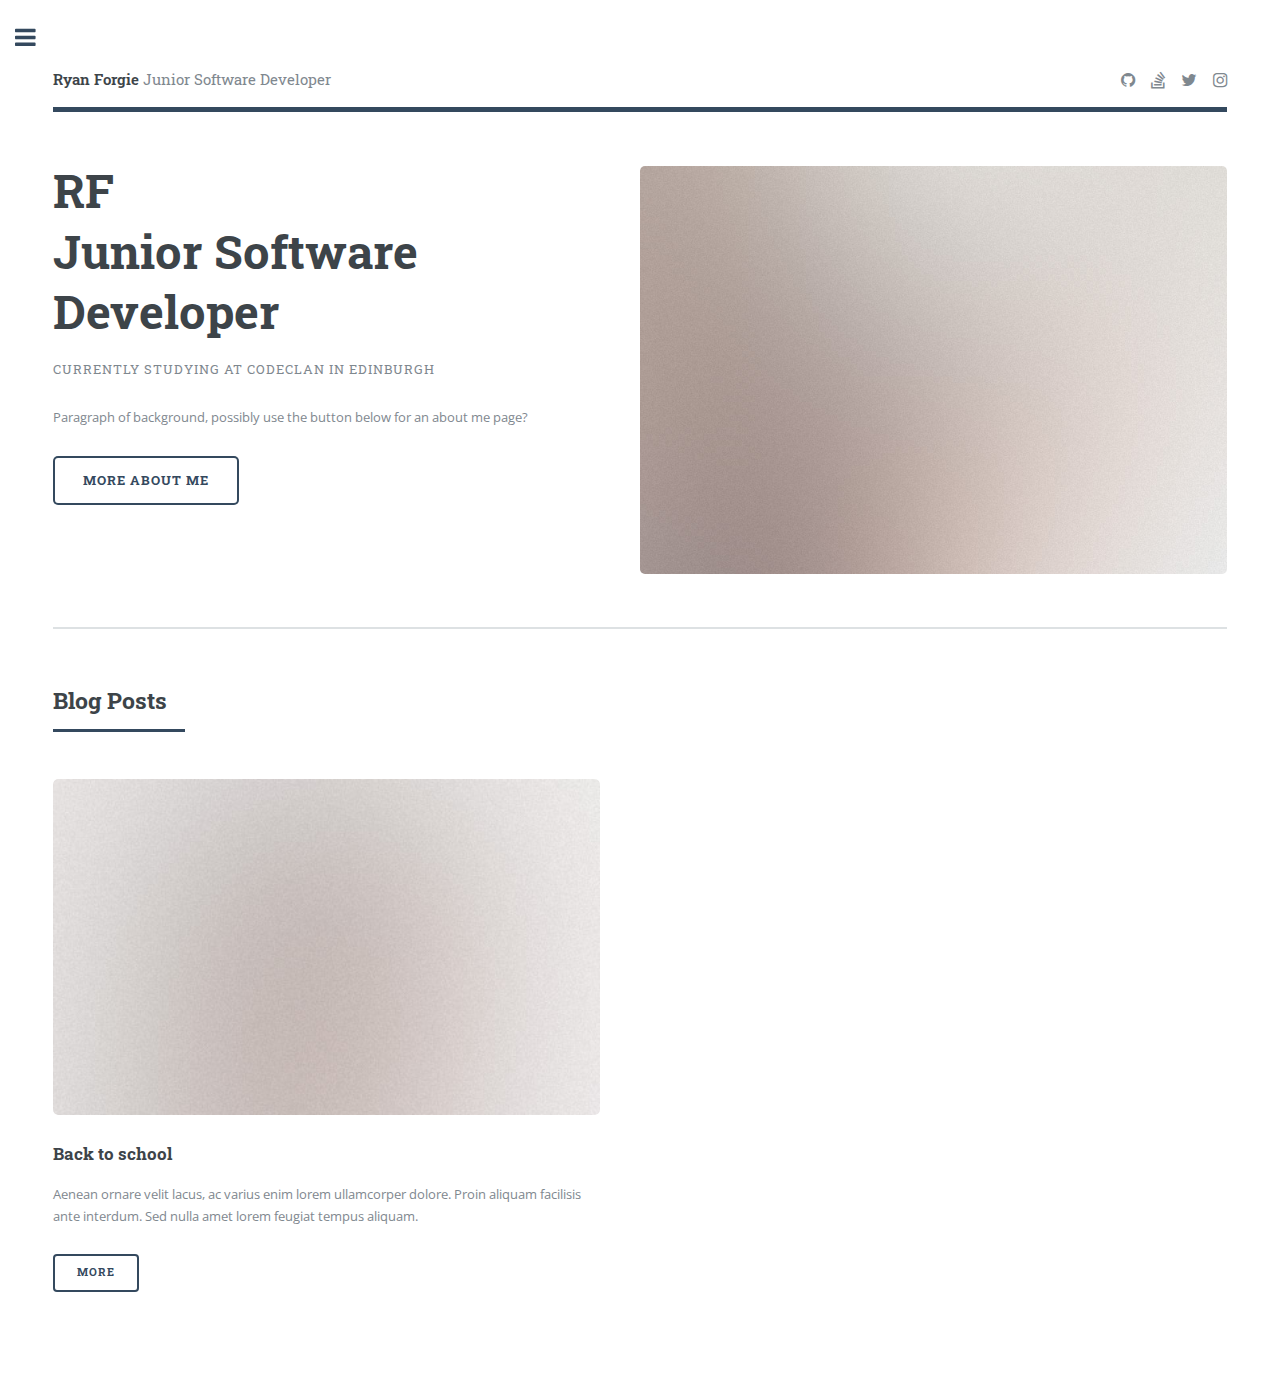
==== commit b9079928: "Commented out some sections" ====
--- a/index.html
+++ b/index.html
@@ -53,7 +53,7 @@
 								</section>
 
 							<!-- Section -->
-							<!--	<section>
+							<!--	<Skill sectiion, undelete towards the end of CodeClan>
 									<header class="major">
 										<h2>Erat lacinia</h2>
 									</header>
@@ -97,11 +97,12 @@
 									<div class="posts">
 										<article>
 											<a href="#" class="image"><img src="images/pic01.jpg" alt="" /></a>
-											<h3>Interdum aenean</h3>
-											<p>Aenean ornare velit lacus, ac varius enim lorem ullamcorper dolore. Proin aliquam facilisis ante interdum. Sed nulla amet lorem feugiat tempus aliquam.</p>
-											<ul class="actions">
-												<li><a href="#" class="button">More</a></li>
-											</ul>
+											<h3>Back to school</h3>
+											<p>Aenean ornare velit lacus, ac varius enim lorem ullamcorper dolore. Proin aliquam facilisis ante interdum. Sed nulla amet lorem feugiat tempus aliquam.</p>
+											<ul class="actions">
+												<li><a href="#" class="button">More</a></li>
+											</ul>
+                      <!--Further blog posts
 										</article>
 										<article>
 											<a href="#" class="image"><img src="images/pic02.jpg" alt="" /></a>
@@ -148,6 +149,7 @@
 
 						</div>
 					</div>
+          -->
 
 				<!-- Sidebar -->
 					<div id="sidebar">
@@ -169,6 +171,7 @@
 										<li><a href="index.html">Homepage</a></li>
 										<li><a href="generic.html">Generic</a></li>
 										<li><a href="elements.html">Elements</a></li>
+                    <!--Extra sidebar items, not needed for now
 										<li>
 											<span class="opener">Submenu</span>
 											<ul>
@@ -193,9 +196,11 @@
 										<li><a href="#">Sapien Mauris</a></li>
 										<li><a href="#">Amet Lacinia</a></li>
 									</ul>
+                  -->
 								</nav>
 
 							<!-- Section -->
+              <!--Extra sidebar section - not needed for now
 								<section>
 									<header class="major">
 										<h2>Ante interdum</h2>
@@ -226,9 +231,9 @@
 									</header>
 									<p>Sed varius enim lorem ullamcorper dolore aliquam aenean ornare velit lacus, ac varius enim lorem ullamcorper dolore. Proin sed aliquam facilisis ante interdum. Sed nulla amet lorem feugiat tempus aliquam.</p>
 									<ul class="contact">
-										<li class="fa-envelope-o"><a href="#">information@untitled.tld</a></li>
-										<li class="fa-phone">(000) 000-0000</li>
-										<li class="fa-home">1234 Somewhere Road #8254<br />
+										<li class="fa-envelope-o"><a href="#">ryan.j.forgie@gmail.com</a></li>
+										<!--<li class="fa-phone">(000) 000-0000</li>-->
+										<li class="fa-home">Edinburgh, Scotland, United Kingdom<br />
 										Nashville, TN 00000-0000</li>
 									</ul>
 								</section>
--- a/assets/css/main.css
+++ b/assets/css/main.css
@@ -2107,13 +2107,13 @@
 		-ms-transition: color 0.2s ease-in-out, border-bottom-color 0.2s ease-in-out;
 		transition: color 0.2s ease-in-out, border-bottom-color 0.2s ease-in-out;
 		border-bottom: dotted 1px;
-		color: #f56a6a;
+		color: #34495E;
 		text-decoration: none;
 	}
 
 		a:hover {
-			border-bottom-color: #f56a6a;
-			color: #f56a6a !important;
+			border-bottom-color: #34495E;
+			color: #34495E !important;
 		}
 
 			a:hover strong {
@@ -2282,7 +2282,7 @@
 	}
 
 	header.major > :last-child {
-		border-bottom: solid 3px #f56a6a;
+		border-bottom: solid 3px #34495E;
 		display: inline-block;
 		margin: 0 0 2em 0;
 		padding: 0 0.75em 0.5em 0;
@@ -2349,8 +2349,8 @@
 		input[type="url"]:focus,
 		select:focus,
 		textarea:focus {
-			border-color: #f56a6a;
-			box-shadow: 0 0 0 1px #f56a6a;
+			border-color: #34495E;
+			box-shadow: 0 0 0 1px ##34495E;
 		}
 
 	.select-wrapper {
@@ -2463,8 +2463,8 @@
 
 		input[type="checkbox"]:focus + label:before,
 		input[type="radio"]:focus + label:before {
-			border-color: #f56a6a;
-			box-shadow: 0 0 0 1px #f56a6a;
+			border-color: #34495E;
+			box-shadow: 0 0 0 1px #34495E;
 		}
 
 	input[type="checkbox"] + label:before {
@@ -2697,7 +2697,7 @@
 				}
 
 				ul.contact li:before {
-					color: #f56a6a;
+					color: #34495E;
 					display: inline-block;
 					font-size: 1.5em;
 					height: 1.125em;
@@ -2821,7 +2821,7 @@
 				}
 
 					ul.pagination li > .page.active {
-						background-color: #f56a6a;
+						background-color: #34495E;
 						color: #ffffff !important;
 					}
 
@@ -2953,8 +2953,8 @@
 		background-color: transparent;
 		border-radius: 0.375em;
 		border: 0;
-		box-shadow: inset 0 0 0 2px #f56a6a;
-		color: #f56a6a !important;
+		box-shadow: inset 0 0 0 2px #34495E;
+		color: #34495E !important;
 		cursor: pointer;
 		display: inline-block;
 		font-family: "Roboto Slab", serif;
@@ -3027,7 +3027,7 @@
 		input[type="button"].special,
 		button.special,
 		.button.special {
-			background-color: #f56a6a;
+			background-color: #34495E;
 			box-shadow: none;
 			color: #ffffff !important;
 		}
@@ -3147,7 +3147,7 @@
 			}
 
 				.features article .icon:before {
-					color: #f56a6a;
+					color: #34495E;
 					font-size: 2.75rem;
 					position: relative;
 					top: 0.05em;
@@ -3792,7 +3792,7 @@
 		display: -webkit-flex;
 		display: -ms-flex;
 		display: flex;
-		border-bottom: solid 5px #f56a6a;
+		border-bottom: solid 5px #34495E;
 		padding: 6em 0 1em 0;
 		position: relative;
 	}
@@ -3987,7 +3987,7 @@
 		}
 
 			#menu ul a:hover, #menu ul span:hover {
-				color: #f56a6a;
+				color: #34495E;
 			}
 
 			#menu ul a.opener, #menu ul span.opener {
@@ -4021,7 +4021,7 @@
 				}
 
 				#menu ul a.opener:hover:before, #menu ul span.opener:hover:before {
-					color: #f56a6a;
+					color: ##34495E;
 				}
 
 				#menu ul a.opener.active + ul, #menu ul span.opener.active + ul {
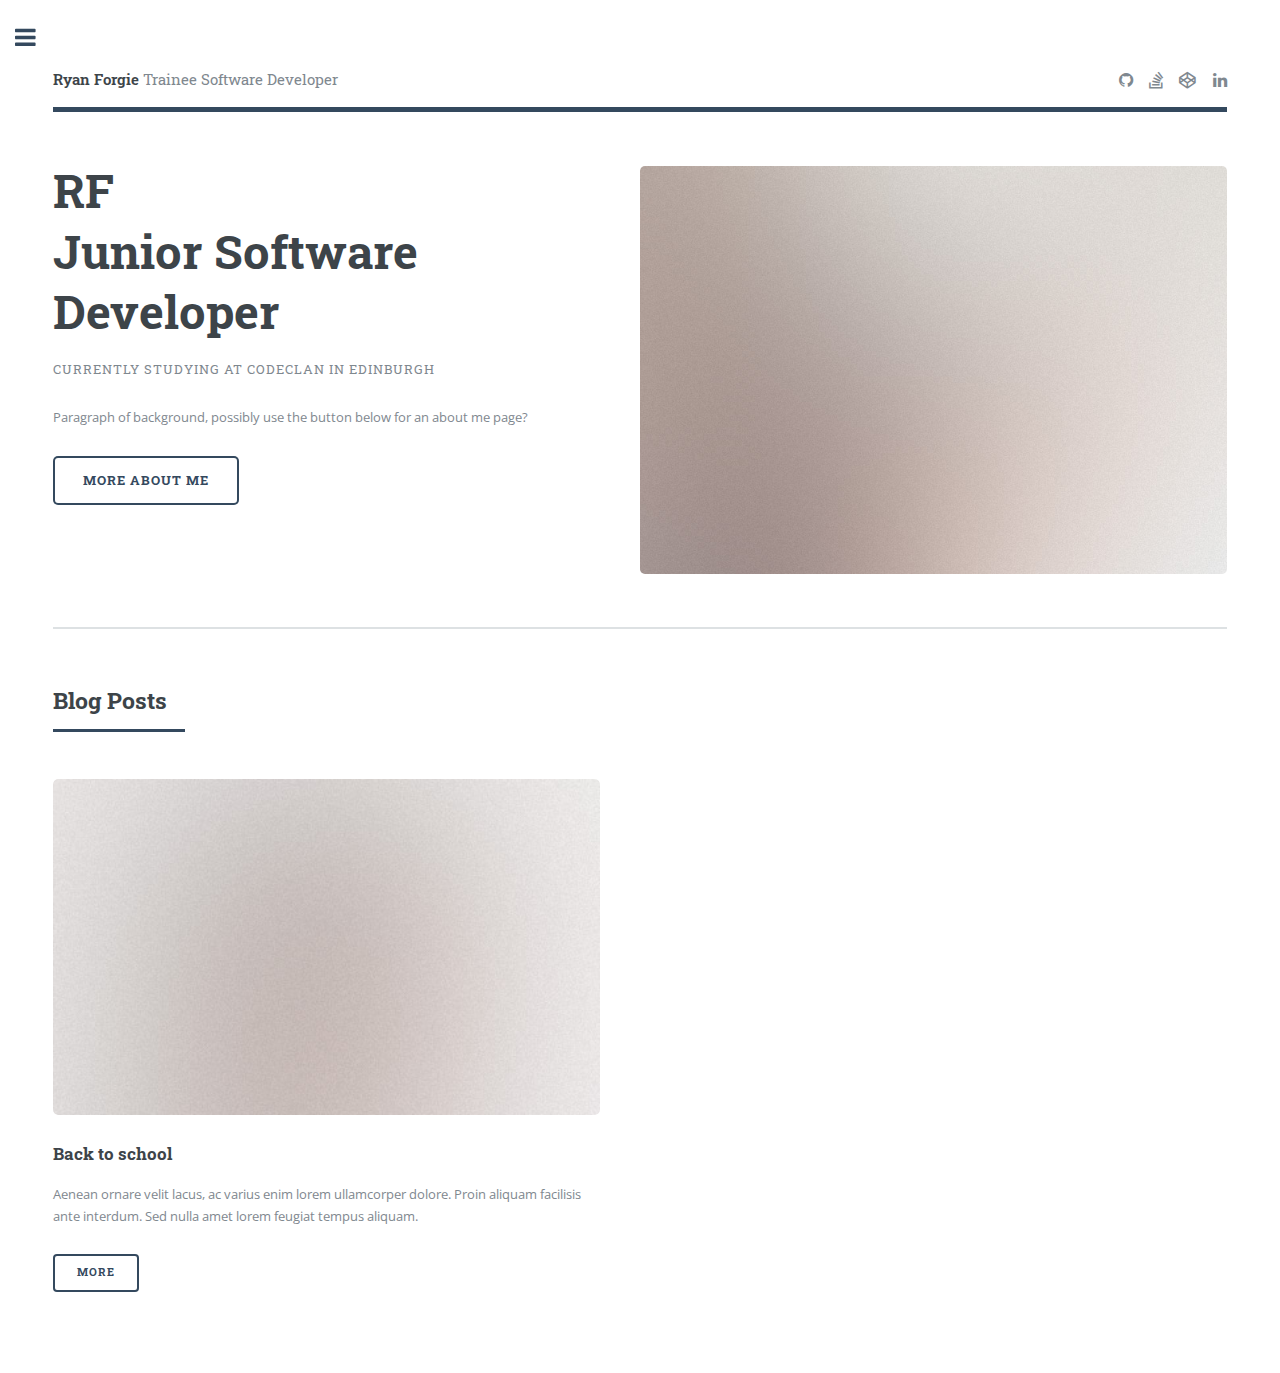
==== commit 794eab0b: "Add social media links" ====
--- a/index.html
+++ b/index.html
@@ -25,12 +25,12 @@
 
 							<!-- Header -->
 								<header id="header">
-									<a href="index.html" class="logo"><strong>Ryan Forgie</strong> Junior Software Developer</a>
+									<a href="index.html" class="logo"><strong>Ryan Forgie</strong> Trainee Software Developer</a>
 									<ul class="icons">
-										<li><a href="#" class="icon fa-github"><span class="label">Twitter</span></a></li>
-										<li><a href="#" class="icon fa-stack-overflow"><span class="label">Facebook</span></a></li>
-										<li><a href="#" class="icon fa-twitter"><span class="label">Snapchat</span></a></li>
-										<li><a href="#" class="icon fa-instagram"><span class="label">Instagram</span></a></li>
+										<li><a href="#" class="icon fa-github"><span class="label">Github</span></a></li>
+										<li><a href="#" class="icon fa-stack-overflow"><span class="label">Stack-overflow</span></a></li>
+										<li><a href="#" class="icon fa-codepen"><span class="label">Codepen</span></a></li>
+										<li><a href="www.linkedin.com/in/ryan-forgie" class="icon fa-linkedin"><span class="label">Linkedin</span></a></li>
 									</ul>
 								</header>
 
@@ -233,14 +233,14 @@
 									<ul class="contact">
 										<li class="fa-envelope-o"><a href="#">ryan.j.forgie@gmail.com</a></li>
 										<!--<li class="fa-phone">(000) 000-0000</li>-->
-										<li class="fa-home">Edinburgh, Scotland, United Kingdom<br />
-										Nashville, TN 00000-0000</li>
+										<li class="fa-home">Edinburgh, Scotland<br />
+										United Kingdom</li>
 									</ul>
 								</section>
 
 							<!-- Footer -->
 								<footer id="footer">
-									<p class="copyright">&copy; Untitled. All rights reserved. Demo Images: <a href="https://unsplash.com">Unsplash</a>. Design: <a href="https://html5up.net">HTML5 UP</a>.</p>
+									<p class="copyright">&copy; Ryan Forgie. All rights reserved. Original Template Design: <a href="https://html5up.net">HTML5 UP</a>.</p>
 								</footer>
 
 						</div>
@@ -256,4 +256,4 @@
 			<script src="assets/js/main.js"></script>
 
 	</body>
-</html>+</html>
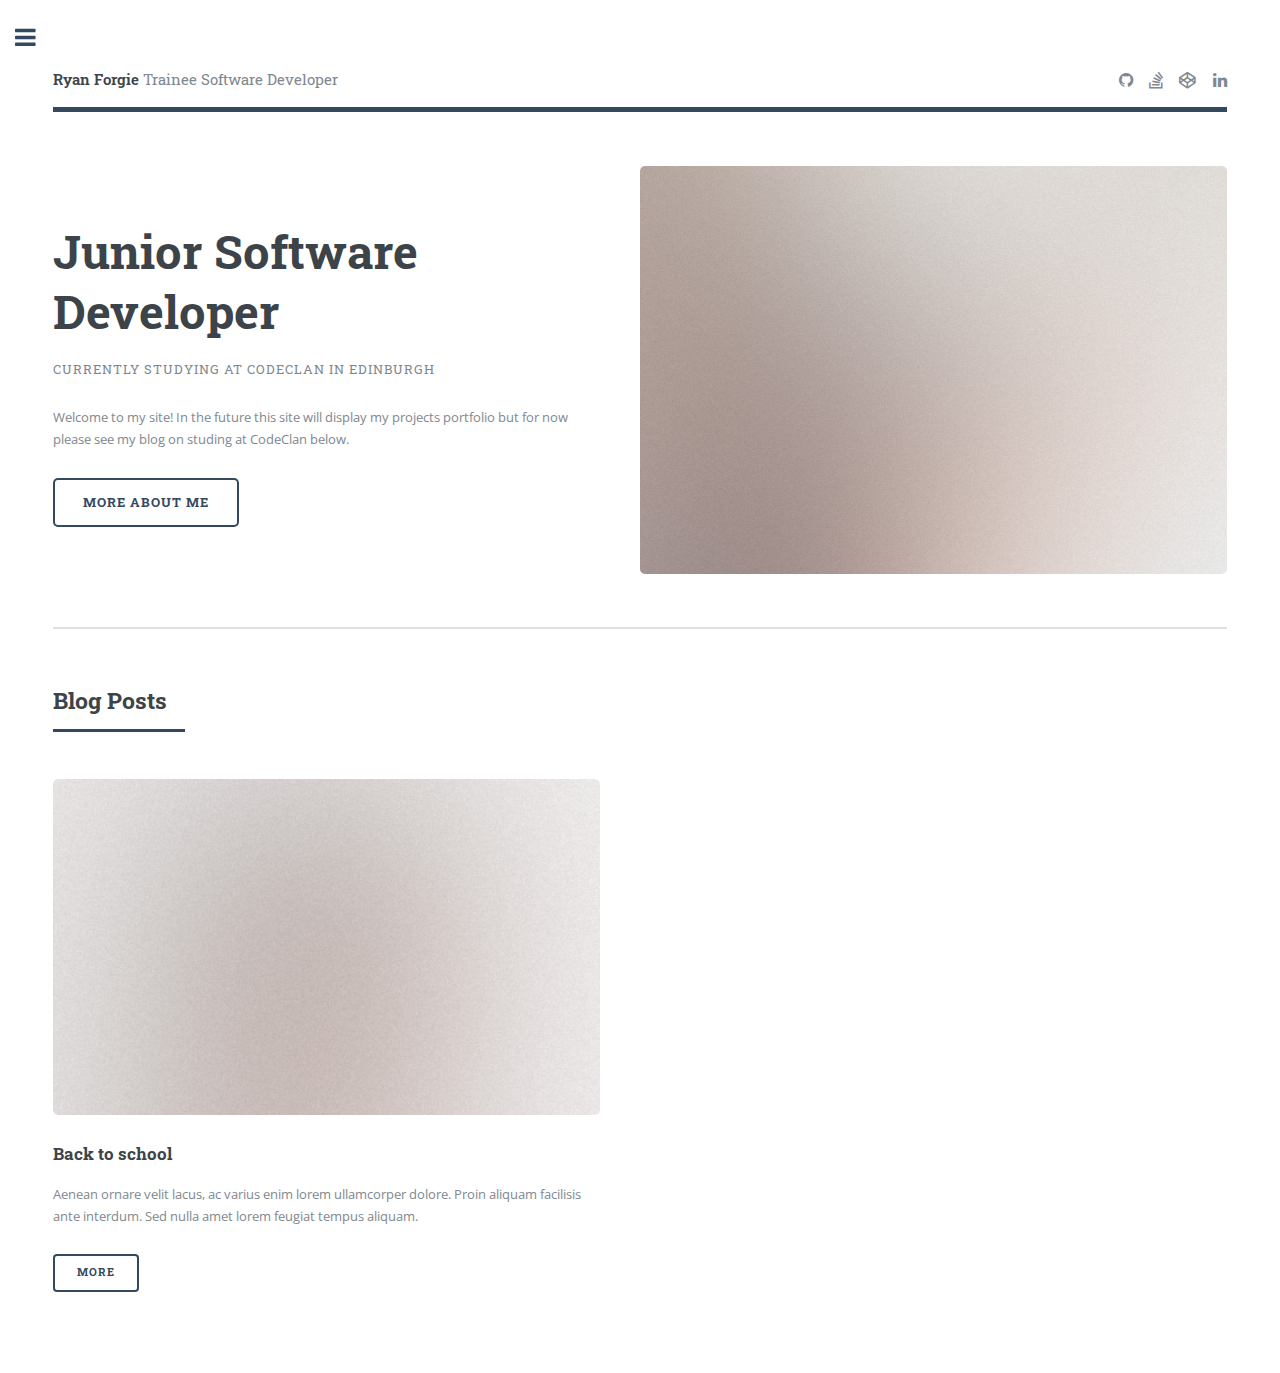
==== commit 6152a795: "Change test" ====
--- a/index.html
+++ b/index.html
@@ -27,10 +27,10 @@
 								<header id="header">
 									<a href="index.html" class="logo"><strong>Ryan Forgie</strong> Trainee Software Developer</a>
 									<ul class="icons">
-										<li><a href="#" class="icon fa-github"><span class="label">Github</span></a></li>
-										<li><a href="#" class="icon fa-stack-overflow"><span class="label">Stack-overflow</span></a></li>
-										<li><a href="#" class="icon fa-codepen"><span class="label">Codepen</span></a></li>
-										<li><a href="www.linkedin.com/in/ryan-forgie" class="icon fa-linkedin"><span class="label">Linkedin</span></a></li>
+										<li><a href="https://github.com/RJForgie" class="icon fa-github"><span class="label">Github</span></a></li>
+										<li><a href="https://stackoverflow.com/users/7259341/ryan-forgie" class="icon fa-stack-overflow"><span class="label">Stack-overflow</span></a></li>
+										<li><a href="https://codepen.io/RJForgie/" class="icon fa-codepen"><span class="label">Codepen</span></a></li>
+										<li><a href="http://www.linkedin.com/in/ryan-forgie" class="icon fa-linkedin"><span class="label">Linkedin</span></a></li>
 									</ul>
 								</header>
 
@@ -38,11 +38,11 @@
 								<section id="banner">
 									<div class="content">
 										<header>
-											<h1>RF<br />
+											<h1><br />
 											Junior Software Developer</h1>
 											<p>Currently studying at CodeClan in Edinburgh</p>
 										</header>
-										<p>Paragraph of background, possibly use the button below for an about me page?</p>
+										<p>Welcome to my site! In the future this site will display my projects portfolio but for now please see my blog on studing at CodeClan below.</p>
 										<ul class="actions">
 											<li><a href="#" class="button big">More About Me</a></li>
 										</ul>
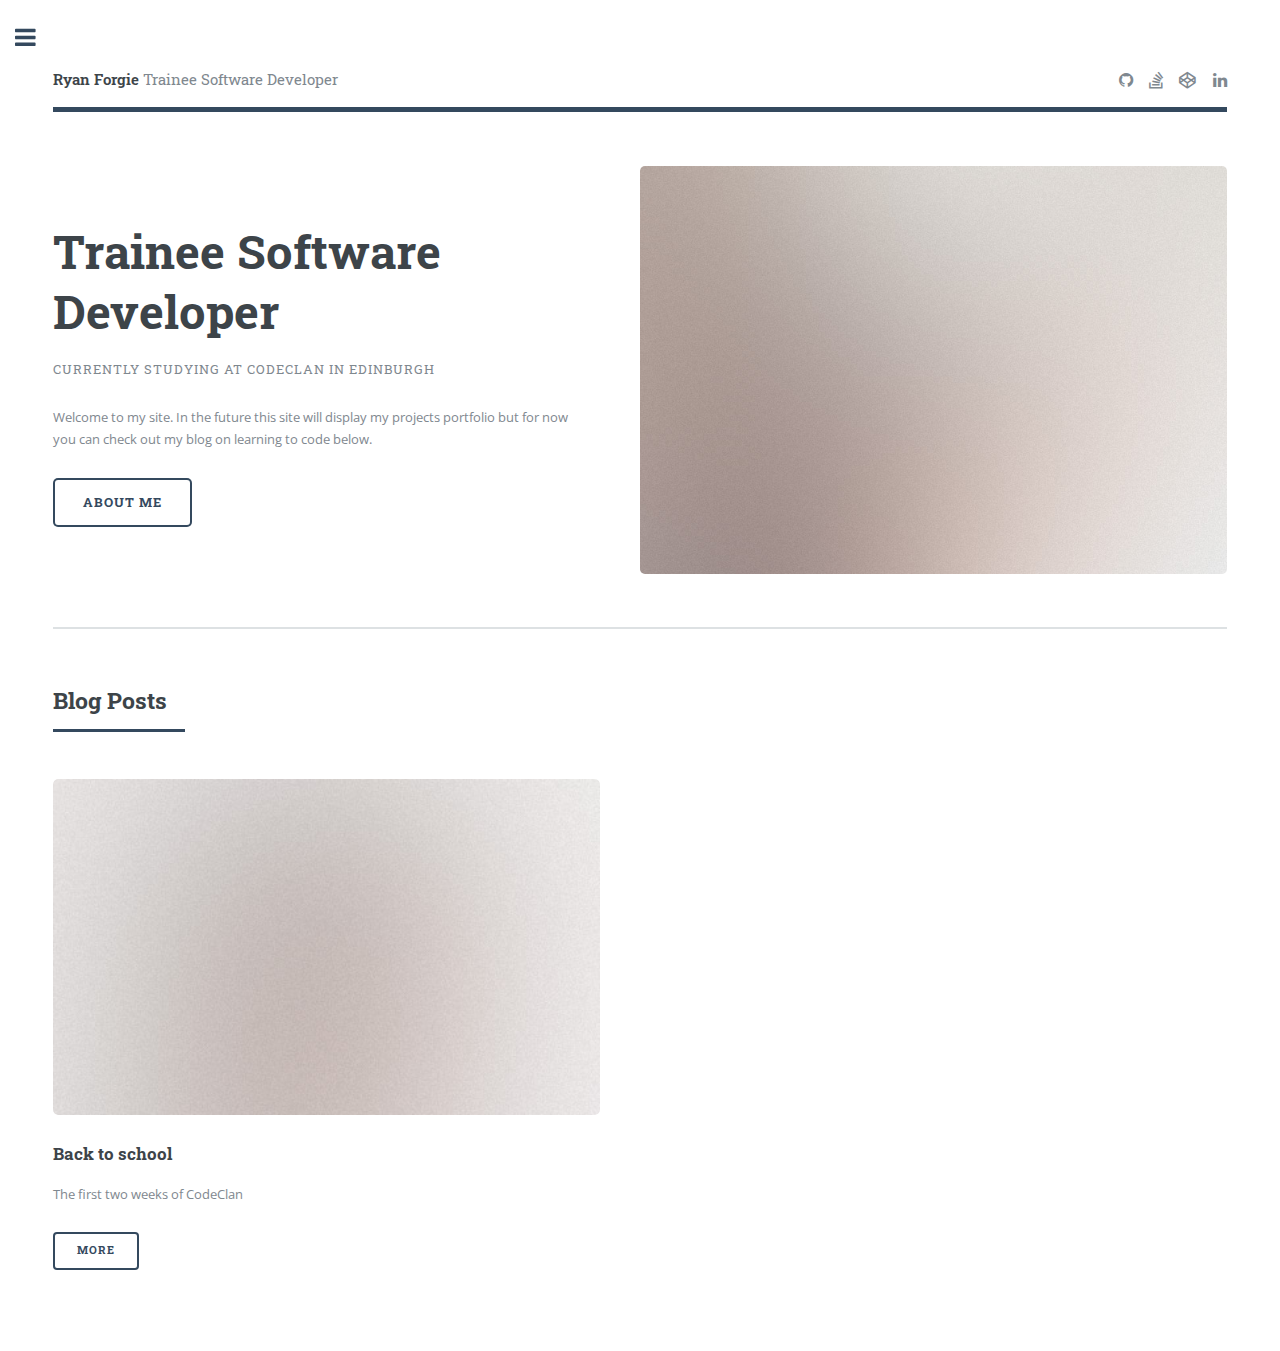
==== commit 8f0c616c: "About me" ====
--- a/index.html
+++ b/index.html
@@ -39,12 +39,12 @@
 									<div class="content">
 										<header>
 											<h1><br />
-											Junior Software Developer</h1>
+											Trainee Software Developer</h1>
 											<p>Currently studying at CodeClan in Edinburgh</p>
 										</header>
-										<p>Welcome to my site! In the future this site will display my projects portfolio but for now please see my blog on studing at CodeClan below.</p>
+										<p>Welcome to my site. In the future this site will display my projects portfolio but for now you can check out my blog on learning to code below.</p>
 										<ul class="actions">
-											<li><a href="#" class="button big">More About Me</a></li>
+											<li><a href="about me.html" class="button big">About Me</a></li>
 										</ul>
 									</div>
 									<span class="image object">
@@ -98,7 +98,7 @@
 										<article>
 											<a href="#" class="image"><img src="images/pic01.jpg" alt="" /></a>
 											<h3>Back to school</h3>
-											<p>Aenean ornare velit lacus, ac varius enim lorem ullamcorper dolore. Proin aliquam facilisis ante interdum. Sed nulla amet lorem feugiat tempus aliquam.</p>
+											<p>The first two weeks of CodeClan</p>
 											<ul class="actions">
 												<li><a href="#" class="button">More</a></li>
 											</ul>
@@ -156,11 +156,11 @@
 						<div class="inner">
 
 							<!-- Search -->
-								<section id="search" class="alt">
+								<!-- <section id="search" class="alt">
 									<form method="post" action="#">
 										<input type="text" name="query" id="query" placeholder="Search" />
 									</form>
-								</section>
+								</section> -->
 
 							<!-- Menu -->
 								<nav id="menu">
@@ -168,9 +168,9 @@
 										<h2>Menu</h2>
 									</header>
 									<ul>
-										<li><a href="index.html">Homepage</a></li>
-										<li><a href="generic.html">Generic</a></li>
-										<li><a href="elements.html">Elements</a></li>
+										<li><a href="about me.html">About Me</a></li>
+										<!-- <li><a href="generic.html">Generic</a></li> -->
+										<!-- <li><a href="elements.html">Elements</a></li> -->
                     <!--Extra sidebar items, not needed for now
 										<li>
 											<span class="opener">Submenu</span>
@@ -229,9 +229,9 @@
 									<header class="major">
 										<h2>Get in touch</h2>
 									</header>
-									<p>Sed varius enim lorem ullamcorper dolore aliquam aenean ornare velit lacus, ac varius enim lorem ullamcorper dolore. Proin sed aliquam facilisis ante interdum. Sed nulla amet lorem feugiat tempus aliquam.</p>
+									<p>To discuss a job opportunity or collaboration on a project please contact me through Linkedin.</p>
 									<ul class="contact">
-										<li class="fa-envelope-o"><a href="#">ryan.j.forgie@gmail.com</a></li>
+										<!-- <li class="fa-envelope-o"><a href="#"></a></li> -->
 										<!--<li class="fa-phone">(000) 000-0000</li>-->
 										<li class="fa-home">Edinburgh, Scotland<br />
 										United Kingdom</li>
@@ -239,9 +239,9 @@
 								</section>
 
 							<!-- Footer -->
-								<footer id="footer">
-									<p class="copyright">&copy; Ryan Forgie. All rights reserved. Original Template Design: <a href="https://html5up.net">HTML5 UP</a>.</p>
-								</footer>
+							<footer id="footer">
+								<p class="copyright">&copy; Ryan Forgie 2017. All rights reserved. Original Template Design: <a href="https://html5up.net">HTML5 UP</a>.</p>
+							</footer>
 
 						</div>
 					</div>
